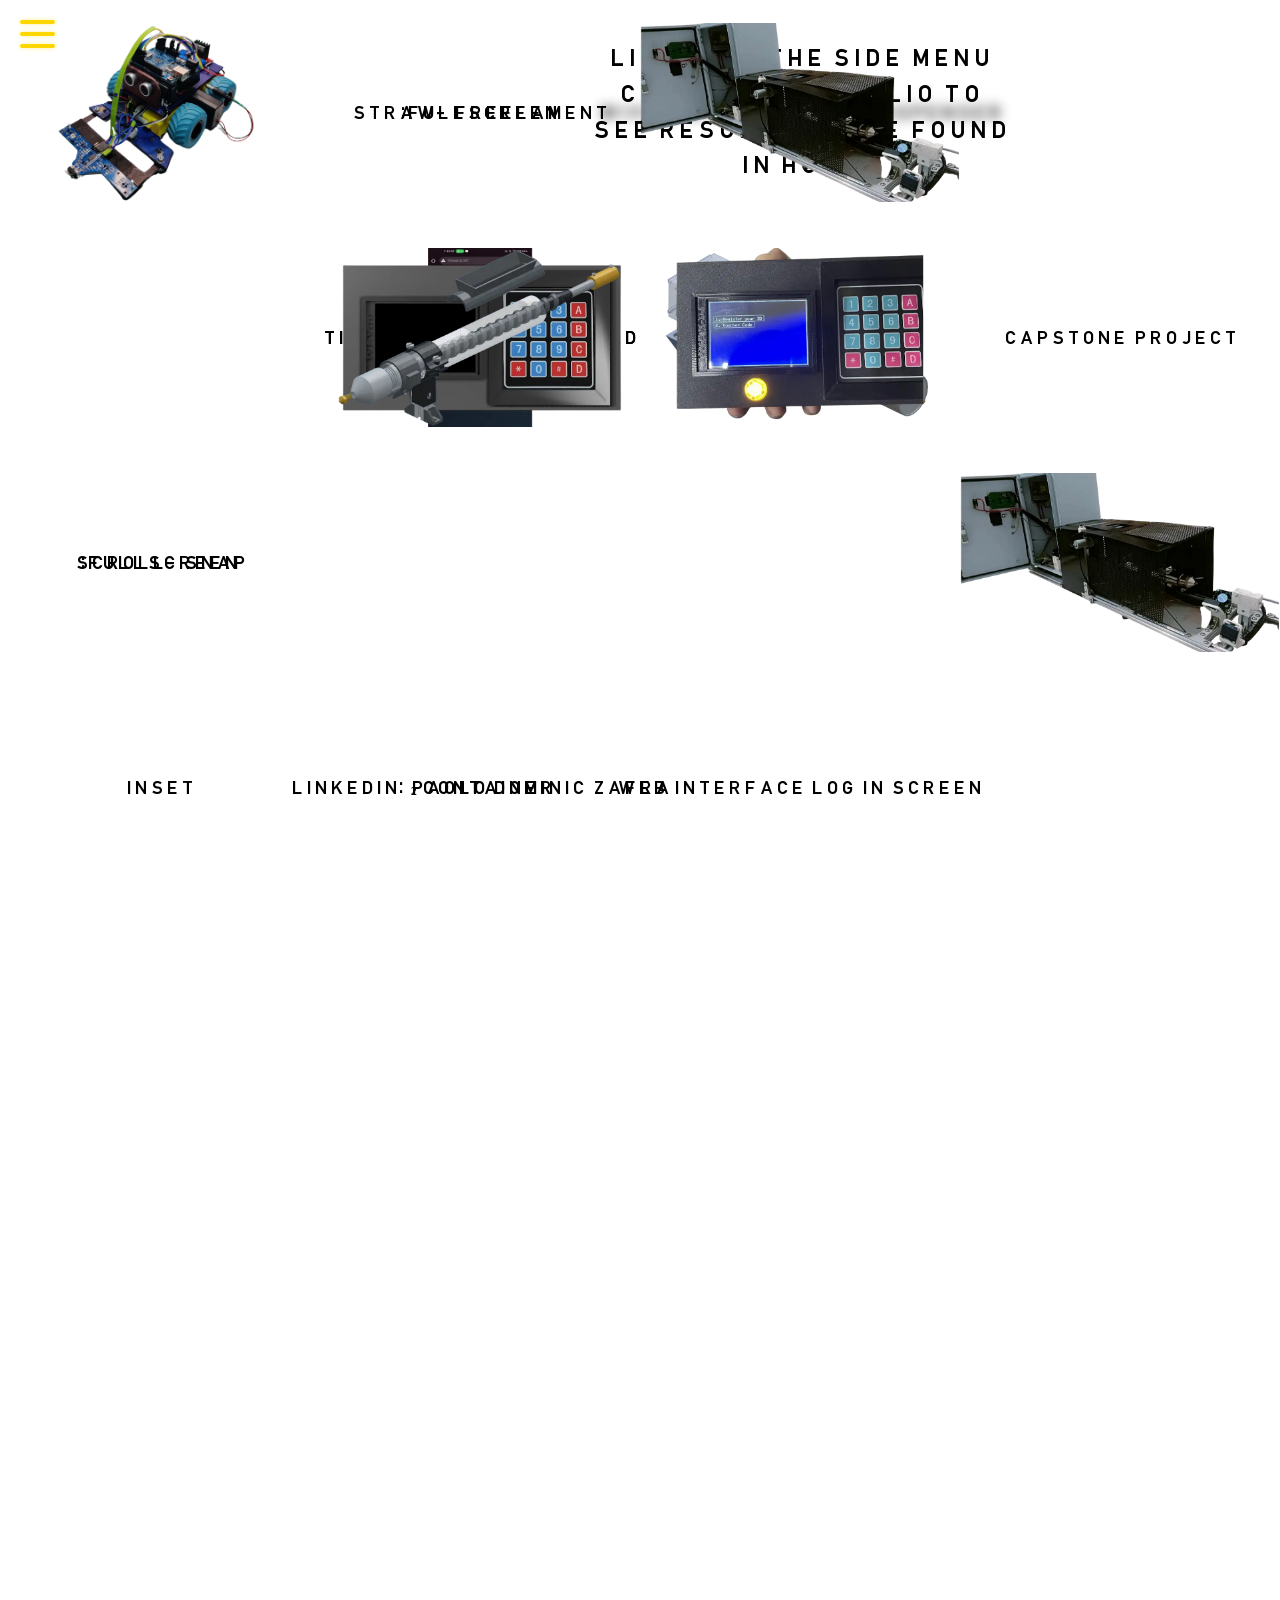
==== frontend/index.html @ df1a5d4d "From PC to Laptop2" ====
<!DOCTYPE html>
<html lang="en">
<head>
  <meta charset="UTF-8" />
  <meta name="viewport" content="width=device-width, initial-scale=1.0" />
  <title>My Portfolio</title>
  <link rel="stylesheet" href="style.css" />
  <link href="https://unpkg.com/aos@2.3.4/dist/aos.css" rel="stylesheet">
  <link href="https://fonts.googleapis.com/css2?family=Orbitron:wght@500&display=swap" rel="stylesheet">
</head>
<body>

  <!-- Side Menu Button -->
  
  <div id="menu-btn">
    <span></span>
    <span></span>
    <span></span>
  </div>

  <!-- Sliding Side Menu -->
  <nav id="side-menu">
    <ul>
      <li><a href="#home">Home</a></li>
      <li><a href="#about">About Me</a></li>
      <li><a href="#projects">Projects</a></li>
      <li><a href="#contact-anchor">Contacts</a></li>
    </ul>

        <hr>
          <ul class="contact-links">
            <li>
              <a href="mailto:zaf.dominic@gmail.com?subject=Job Opportunity&body=Hi Zaf, I saw your portfolio...">
                Email
              </a>
            </li>
            <li><a href="https://www.linkedin.com/in/paolo-dominic-zafra-7156162bb/" target="_blank" rel="noopener noreferrer">LinkedIn</a></li>
            <li><a href="https://github.com/z4aF" target="_blank" rel="noopener noreferrer">GitHub</a></li>
          </ul>

        <hr>

    <p>Visitors: <span id="counter">Loading...</span></p>
    
  </nav>

  <!-- Fixed Home Video Background -->
   
  <div class="video-section home fixed-center">
    <video autoplay muted loop id="home-video">
      <source src="assets/background.mp4" type="video/mp4" />
    </video>

    <div class="snap-container">
      <section id="home" class="section">
        <div class="content center">
          <h1 class="text-scale">
            <span style="--i:1; animation-name: scaleFromRight;">Z</span>
            <a href="admin.html" class="lambda-link" aria-label="Open admin page">
              <span class="lambda" style="--i:8; animation-name: scaleFromCenter;">&lambda;</span>
            </a>
            <span style="--i:5; animation-name: scaleFromLeft;">F</span>
          </h1>
          <p class="computer-engineer">
            <span class="word-wrap">
              <a href="resume.pdf" target="_blank" class="portfolio-link">
                <span class="word computer">My Portfolio</span>
              </a>
            </span>
          </p>
        </div>
      </section>
    </div>
  </div>

  <!-- About Section -->
  <section id="about" class="section white-bg">
    <div class="content">
        <p class="multi-type">
          <span style="--d:0s">About me: Hi, My name is Paolo Dominic</span>
          <span style="--d:3s">Zafra, but I prefer to be called Zaf.</span>
          <span style="--d:6s">I am a computer engineering graduate</span>
          <span style="--d:9s">with a strong focus on the software</span>
          <span style="--d:12s">side of engineering, especially in</span>
          <span style="--d:15s">building and deploying systems in the</span>
          <span style="--d:18s">cloud. </span>
          <span style="--d:20s">I have worked on projects using AWS </span>
          <span style="--d:23s">Terraform, and CD/CD pipelines, inclu-</span>
          <span style="--d:26s">ding a cloud-based portfolio with a</span>
          <span style="--d:29s">serverless backend and a Wi-Fi</span>
          <span style="--d:32s">voucher system that integrates both</span>
          <span style="--d:35s">hardware and software. I enjoy going</span>
          <span style="--d:38s">beyond basic requirements and turning</span>
          <span style="--d:41s">simple ideas into complete, working</span>
          <span style="--d:44s">systems.</span>
          <span style="--d:46s">This approach helps me deepen my under-</span>
          <span style="--d:49s">standing and build solutions that are</span>
          <span style="--d:52s">closer to real-world applications.</span>
          <span style="--d:56s">Currently, I am focused on growing my</span>
          <span style="--d:59s">skills in cloud and backend develo-</span>
          <span style="--d:62s">pment while working toward opportun-</span>
          <span style="--d:65s">ities where I can contribute to scal-</span>
          <span style="--d:68s">able and production-ready systems.</span>
        </p>
    </div>
  </section>

  <!-- Projects & Contact with FIXED video background -->
  <div class="video-section projects">
    <video autoplay muted loop id="projects-video">
      <source src="assets/background.mp4" type="video/mp4" />
    </video>

    <section id="projects" class="scroll-delay"></section>

    <section id="contact-anchor"></section>

    <!-- Contact anchor -->
    <section id="contact"></section>
    
    <section class="scroll-container">
      <div class="stuck-grid">
        <div class="grid-item">Sumo -bot MKII </div> <!-- 1 -->

        <div class="grid-item special"><b>Contacts</b></div> <!-- 11 -->

        <div class="grid-item">WiVou: Wi-Fi Voucher Dispenser</div> <!-- 3 -->

        <div class="grid-item"> <img src="images/12.webp"> </div> <!-- 4 -->

        <div class="grid-item"> <img src="images/16.webp"> </div> <!-- 5 -->

        <div class="grid-item">This</div> <!-- 6 -->

          <div class="grid-item long-text">
            <p>
              Sumo Bot MKI is a fully built autonomous robot designed<br>
              to push opponents out of the ring.<br>
              It achieved 1st Runner-Up, narrowly losing to the champion<br>
              due to a mechanical failure in the rear wheels.<br>
              <br>
              Sumo Bot MKII is a modified<br>
              version redesigned into a<br>
              line-following Sumo bot<br>
              for another project.<br>
              It demonstrates adaptability<br>
              in both hardware reuse<br>
              and system redesign.<br>
            </p>
          </div> <!-- 7 -->

        <div class="grid-item special">
          <div class="grid-item"> <img src="images/11.webp"> </div> <!-- 8 -->
        </div>
        
        <div class="grid-item"> <img src="images/26.webp"> </div> <!-- 9 -->

        <div class="grid-item"> <img src="images/20.webp"> </div> <!-- 10 -->

        <div class="grid-item special"><b>Projects</b></div> <!-- 11 -->

        <div class="grid-item">Straw Shredder</div> <!-- 12 -->

        <div class="grid-item">TicTacToe: Walking Dead</div> <!-- 13 -->

        <div class="grid-item"> <img src="images/1.webp"> </div> <!-- 14 -->

        <div class="grid-item"> <img src="images/25.webp"> </div> <!-- 15 -->

        <div class="grid-item special">
          <div class="grid-item"> <img src="images/24.webp"> </div> <!-- 16 -->
        </div>
        
        <div class="grid-item"> <img src="images/23.webp"> </div> <!-- 17 -->

        <div class="grid-item">TicTacToe: Walking Dead</div> <!-- 18 -->

        <div class="grid-item"> <img src="images/5.webp"> </div> <!-- 19 -->
        
        <div class="grid-item">Gmail: zaf.dominic</div> <!-- 20 -->

        <div class="grid-item">github.com/Z4aF</div> <!-- 21 -->

          <div class="grid-item long-text">
            <p>
              An extruder capable of reaching temperatures up to 400°C,<br>
              designed to convert plastic straws into usable filament<br>
              for 3D printing.<br>
              <br>
              The system includes a shredder for breaking down plastic,<br>
              cooling fans, a diameter sensor, a camera for monitoring,<br>
              and a filament winder.<br>
              <br>
              All components can be controlled through a custom web<br>
              interface accessible via its own IP address, similar<br>
              to a Wi-Fi router.<br>
          </div> <!-- 22 -->

        <div class="grid-item">Is about</div> <!-- 23 -->

          <div class="grid-item long-text">
            <p>
              Link is in the side menu<br>
              Click My Portfolio to<br>
              see Resume, can be found <br>
              in Home <br>
            </p>
          </div> <!-- 24 -->

        <div class="grid-item">linkedin: Paolo Dominic Zafra</div> <!-- 25 -->

        <div class="grid-item">Straw-Freelament</div> <!-- 26 -->

        <div class="grid-item"> <img src="images/21.webp"> </div> <!-- 27 -->

        <div class="grid-item"> <img src="images/14.webp"> </div> <!-- 28 -->

        <div class="grid-item">inset</div> <!-- 29 -->

        <div class="grid-item">@container</div> <!-- 30 -->

        <div class="grid-item"> <img src="images/18.webp"> </div> <!-- 31 -->
        
        <div class="grid-item"> <img src="images/13.webp"> </div> <!-- 32 -->

        <div class="grid-item"> <img src="images/15.webp"> </div> <!-- 33 -->

        <div class="grid-item"> <img src="images/8.webp"> </div> <!-- 34 -->
        
        <div class="grid-item"> <img src="images/17.webp"> </div> <!-- 35 -->

        <div class="grid-item">Capstone Project</div> <!-- 36 -->
        <div class="grid-item">scroll-snap</div> <!-- 37 -->

        <div class="grid-item special">
          <div class="grid-item long-text">
            <p>
              This project is a cloud-hosted portfolio built to showcase<br>
              my work while applying real-world cloud engineering practices.<br>
              <br>
              The frontend is deployed using cloud storage and delivered<br>
              through a CDN, while a serverless backend powers features<br>
              such as a visitor counter using API Gateway, Lambda,<br>
              and DynamoDB.<br>
              <br>
              The infrastructure is managed using Terraform, and deployments<br>
              are automated through CI/CD pipelines.<br>
              <br>
              Instead of creating a simple static portfolio, I designed this<br>
              project as a complete system that reflects how modern<br>
              applications are built, deployed, and maintained in the cloud.<br>
            </p>
          </div> <!-- 38 -->
        </div>

          <div class="grid-item long-text">
            <p>
              A Wi-Fi voucher dispensing system that provides internet<br>
              access codes through a simple tap interface.<br>
              <br>
              It includes a built-in database that stores voucher codes,<br>
              student information such as program and ID, and tracks<br>
              voucher usage per student.<br>
              <br>
              The system integrates both hardware and software, making<br>
              it suitable for controlled network access environments<br>
              like schools.<br>
            </p>
          </div> <!-- 39 -->

        <div class="grid-item"> <img src="images/21.webp"> </div> <!-- 40 -->

        <div class="grid-item"> <img src="images/11.webp"> </div> <!-- 41 -->

        <div class="grid-item">:fullscreen</div> <!-- 42 -->
        
        <div class="grid-item"> <img src="images/13.webp"> </div> <!-- 43 -->

          <div class="grid-item long-text">
            <p>
              Developed using RenPy, a visual novel engine powered<br>
              by Python scripting.<br>
              <br>
              Originally tasked to create a simple multiplayer TicTacToe<br>
              game, I expanded the project to explore how game logic<br>
              integrates with storytelling systems.<br>
              <br>
              As someone interested in RenPy games, building this project<br>
              gave me a deeper understanding of the complexity behind<br>
              visual novel development and why production cycles can<br>
              take months.<br>
              </p>
          </div> 

        <div class="grid-item"> <img src="images/10.webp"> </div> <!-- 45 -->

        <div class="grid-item special">
          <div class="grid-item"> <img src="images/19.webp"> </div> <!-- 46 -->
        </div>

        <div class="grid-item">Web Interface log in screen</div> <!-- 47 -->

        <div class="grid-item"> <img src="images/6.webp"> </div> <!-- 48 -->
        
        <div class="grid-item">:fullscreen</div> <!-- 49 -->

        <div class="grid-item"> <img src="images/22.webp"> </div> <!-- 50 -->

        <div class="grid-item special"><b>Website</b></div> <!-- 51 -->
        
      </div>
    </section>

  </div>
  
  <script src="https://unpkg.com/aos@2.3.4/dist/aos.js"></script>
  <script>
  document.addEventListener("DOMContentLoaded", () => {
    const menuBtn = document.getElementById("menu-btn");
    const sideMenu = document.getElementById("side-menu");

    if (menuBtn && sideMenu) {
      menuBtn.addEventListener("click", () => {
        sideMenu.classList.toggle("show");
      });
    }

    setTimeout(() => {
      const computer = document.querySelector(".computer");
      if (computer) computer.classList.add("animate");
    }, 5000);

    const target = document.querySelector(".multi-type");
    if (target) {
      const observer = new IntersectionObserver((entries) => {
        entries.forEach(entry => {
          if (entry.isIntersecting) target.classList.add("start");
          else target.classList.remove("start");
        });
      }, { threshold: 0.5 });

      observer.observe(target);
    }

    const counter = document.getElementById("counter");
    if (!counter) return;

    function getVisitorId() {
      let visitorId = localStorage.getItem("visitor_id");
      if (!visitorId) {
        visitorId = crypto.randomUUID();
        localStorage.setItem("visitor_id", visitorId);
      }
      return visitorId;
    }

    const visitorId = getVisitorId();

    const animateCounter = (targetValue) => {
      let current = 0;
      const speed = 30;

      const updateCounter = () => {
        if (current < targetValue) {
          current += Math.ceil(targetValue / 100);
          if (current > targetValue) current = targetValue;
          counter.innerText = current;
          setTimeout(updateCounter, speed);
        } else {
          counter.innerText = targetValue;
        }
      };

      updateCounter();
    };

    fetch("https://8mifhw8243.execute-api.ap-southeast-2.amazonaws.com/count?t=" + Date.now(), {
      method: "GET",
      headers: {
        "Content-Type": "application/json",
        "X-Visitor-Id": visitorId
      },
      cache: "no-store"
    })
      .then(res => {
        if (!res.ok) throw new Error("HTTP " + res.status);
        return res.json();
      })
      .then(data => {
        localStorage.setItem("cachedVisitorCount", String(data.count));
        animateCounter(Number(data.count));
      })
      .catch(err => {
        console.error("Counter error:", err);
        const cachedCount = localStorage.getItem("cachedVisitorCount");
        if (cachedCount) {
          animateCounter(Number(cachedCount));
        } else {
          counter.innerText = "N/A";
        }
      });
  });
  </script>
  
</body>

</html>
---- frontend/style.css ----
@font-face {
  font-family: 'K12HL2';
  src: url('fonts/K12HL2.ttf') format('truetype');
  font-weight: normal;
  font-style: normal;
}

/* Works in Chrome, Edge, Safari */
::-webkit-scrollbar { width: 6px; }              /* thin scrollbar */

::-webkit-scrollbar-track {
  background: rgba(255, 255, 255, 0.05); }    /* faint background */

::-webkit-scrollbar-thumb {
  background-color: rgba(255, 255, 255, 0.15); /* subtle visible thumb */
  border-radius: 10px; }

::-webkit-scrollbar-thumb:hover { background-color: rgba(255, 255, 255, 0.25); }

* { scrollbar-width: thin;            /* make scrollbar thin */
  scrollbar-color: rgba(255, 255, 255, 0.027) rgb(0, 0, 0);}

* {
  margin: 0;
  padding: 0;
  box-sizing: border-box;
}

/* Background video */
#bg-video {
  position: fixed;
  top: 50%;
  left: 50%;
  min-width: 100%;
  min-height: 100%;
  width: auto;
  height: auto;
  z-index: -1;
  transform: translate(-50%, -50%);
  object-fit: cover;
  background-size: cover;
}

                                                  /* Menu button */
/* Hamburger menu button (no background box) */
#menu-btn {
  position: fixed;
  top: 20px;
  left: 20px;
  width: 35px;
  height: 28px;
  display: flex;
  flex-direction: column;
  justify-content: space-between;
  cursor: pointer;
  z-index: 9999;
}

/* The 3 lines */
#menu-btn span {
  display: block;
  width: 100%;
  height: 4px;
  background: gold;
  border-radius: 4px;
  transition: 0.3s ease;
  box-shadow: 0 0 5px rgba(255, 215, 0, 0.4);
}

/* Hover glow effect */
#menu-btn:hover span {
  background: rgb(255, 187, 0);
  box-shadow: 
    0 0 10px rgba(255, 187, 0, 0.9),
    0 0 18px rgba(255, 145, 0, 0.8);
  transform: scale(1.08);
}

#side-menu {
  position: fixed;
  top: 0;
  left: -250px;
  width: 250px;
  height: 100%;
  background: rgba(0, 0, 0, 0.85);
  color: gold;
  display: flex;
  flex-direction: column;
  justify-content: center;
  transition: left 0.3s ease;
  z-index: 9998;
  padding-left: 40px;
  font-family: 'K12HL2', sans-serif; 
  letter-spacing: 2px;
}

#side-menu a {
  color: gold;
  text-decoration: none;
  display: block;
  margin: 15px 0;
  font-size: clamp(1rem, 2vw, 1.5rem);
  transition: color 0.2s;
  text-transform: uppercase
}

#side-menu a:hover {
  color: rgb(255, 145, 0);
  text-shadow: 0 0 8px rgba(255, 145, 0, 0.6);
}

#side-menu ul {
  list-style: none;  /* Removes the dots */
  padding: 0;        /* Removes default padding */
  margin: 0;         /* Removes default margin */
}

#side-menu li {
  margin: 40px 0; /* increase vertical space between links */
}

#side-menu.show {
  left: 0; /* slide in */
}

#menu p {
  font-size: 50rem;
  margin-top: 15px;
  opacity: 0.8;
}


                                                  /* Menu button */

/* Sections */
.section {
  min-height: 100vh;
  display: flex;
  justify-content: center;
  align-items: center;
  text-align: center;
  padding: 100px 20px;
  position: relative;
  z-index: 1;

  scroll-snap-align: start;
}

.content {
  max-width: 800px;
}

.center {
  display: flex;
  flex-direction: column;
  justify-content: center;
}

h1 {
  font-size: 8rem;
  margin-bottom: 1rem;
}

h2 {
  font-size: 2.5rem;
  margin-bottom: 1rem;
  color: gold;
}

h3.subheading {
  margin-top: 60px;
  color: gold;
  font-size: 2rem;
}

p {
  overflow-wrap: break-word;
  word-break: break-word;
  font-size: clamp(1rem, 2vw, 2rem);
  margin-top: 1rem;
}

.box {
  border: 2px solid gold;
  border-radius: 12px;
  padding: 50px;          /* increased from 30px */
  margin-top: 40px;
  background: rgba(0, 0, 0, 0.5);
  font-size: 1.3rem;      /* slightly larger text */
  line-height: 1.8;
  max-width: 900px;       /* optional: wider box */
  margin-left: auto;
  margin-right: auto;     /* centers the box */
  box-shadow: 0 0 30px rgba(255, 215, 0, 0.1); /* subtle gold glow */
  transition: transform 0.3s ease;
}

.box:hover {
  box-shadow: 0 0 50px rgba(255, 215, 0, 0.3);
  transform: scale(1.02);
}

/* Responsive adjustments */
@media (max-width: 768px) {
  h1 { font-size: 2.5rem; }
  h2 { font-size: 1.8rem; }
#menu-btn { font-size: 1.8rem; }
#side-menu a { font-size: 1.2rem; }
}
                                                            /* Animation */
/* Individual letter animations */
@keyframes scaleFromCenter {
  0% { transform: scale(0.01); opacity: 0; }
  10% { transform: scale(1); opacity: 1; }
  50% { transform: scale(1); opacity: 1; }
  60%, 100% { transform: scale(60); opacity: 0; visibility: hidden; }
}

@keyframes scaleFromLeft {
  0% { transform: translateX(-130px) scale(0.01); opacity: 0; }
  10% { transform: translateX(0) scale(1); opacity: 1; }
  50% { transform: translateX(0) scale(1); opacity: 1; }
  60%, 100% { transform: translateX(100vw) scale(60); opacity: 0; visibility: hidden; }
}

@keyframes scaleFromRight {
  0% { transform: translateX(130px) scale(0.01); opacity: 0; }
  10% { transform: translateX(0) scale(1); opacity: 1; }
  50% { transform: translateX(0) scale(1); opacity: 1; }
  60%, 100% { transform: translateX(-100vw) scale(60); opacity: 0; visibility: hidden; }
}

@keyframes fromCenterToBottom {
  0%   { transform: translate(-50%, -500%) scale(0.01); opacity: 0; }
  10%  { transform: translate(-50%, 70%) scale(1); opacity: 1; }
  50%  { transform: translate(-50%, 70%) scale(1); opacity: 1; }
  60%, 100% { transform: translate(0%, 350%) scale(60); opacity: 0; visibility: hidden; }
}

/* Apply animations to Z, λ, and F */
.text-scale {
  font-family: 'K12HL2', sans-serif;
  font-weight: 400;
  letter-spacing: 10px;
  color: rgb(255, 255, 255);
  text-transform: lowercase;
  font-size: clamp(3rem, 14vw, 11rem);
  transform-origin: center;
  position: relative;
}

.text-scale span {
  display: inline-block;
  opacity: 0;
  transform-origin: center;
  animation-duration: 20s;
  animation-timing-function: ease-in-out;
  animation-iteration-count: infinite;
  animation-delay: calc(var(--i) * 0.3s); /* letter stagger */

  transition: transform 0.25s ease, color 0.25s ease, text-shadow 0.25s ease;
  will-change: transform;
  transform: translateZ(0);
  backface-visibility: hidden;
}

                                                            /* Hover effect for ZAF letters */
.text-scale span:hover {
  color: gold;
  text-shadow: 0 0 6px rgba(255, 215, 0, 0.7),
               0 0 10px rgba(255, 145, 0, 0.45);
  cursor: pointer;
  transform: scale(1.08);
}


/* Match each span to its keyframe animation */
.text-scale span[style*="scaleFromRight"] { animation-name: scaleFromRight; }
.text-scale span[style*="scaleFromLeft"]  { animation-name: scaleFromLeft; }
.text-scale span[style*="scaleFromCenter"]{ animation-name: scaleFromCenter; }

/* Main cycle for “Portfolio” word */
.word-wrap {
  animation: appearScaleDisappear 20s ease-in-out infinite;
  display: inline-block;
}

/* Word style */
.word {
  white-space: nowrap;
  word-break: normal;
  overflow-wrap: normal;
  transform: translateX(-50%);
  position: absolute;
  left: 50%;
  top: 65%;
  transform-origin: center;
  opacity: 0;
  font-family: 'K12HL2', 'Orbitron', sans-serif;
  letter-spacing: 12px;
  color: rgb(255, 255, 255);
  text-transform: uppercase;

  display: inline-block;
  transition: transform 0.25s ease, color 0.25s ease, text-shadow 0.25s ease;
  will-change: transform;
  backface-visibility: hidden;
}

.computer {
  --offset: 170px;
  animation: fromCenterToBottom 20s ease-in-out infinite both;
  animation-delay: 4s;
}

/* Hover effect for Playground */
.word:hover {
  color: gold;
  transform: scale(1.06);
  cursor: pointer;
}

/* Global synchronized appear/disappear */
@keyframes appearScaleDisappear {
  0%   { transform: scale(0.01); opacity: 0; }
  25%  { transform: scale(1); opacity: 1; }
  69%  { transform: scale(1); opacity: 1; }  /* stays for ~10s */
  70%,100% { transform: scale(60); opacity: 0; }
}

/* PROJECTS + CONTACT fixed background */
.video-section.projects {
  position: relative;
  width: 100%;
  overflow: hidden;
  z-index: -2;
}

/* Make the video fixed to viewport center */
.video-section.projects video {
  position: fixed;
  top: 50%;
  left: 50%;
  transform: translate(-50%, -50%);
  min-width: 100vw;
  min-height: 100vh;
  width: auto;
  height: auto;
  object-fit: cover;
  z-index: -2;
  pointer-events: none;
}

/* About Section - White Background */
.white-bg {
  background: rgb(255, 255, 255);
  color: black;
  z-index: 2;
  position: relative;
}

.white-bg .box {
  background: rgba(255, 255, 255, 0.85);
  border-color: gold;
  color: black;
  box-shadow: 0 0 15px rgba(255, 215, 0, 0.2);
}

/* HOME SECTION FIX */
.video-section.home.fixed-center {
  position: relative;        /* Keeps home video within document flow */
  width: 100%;
  height: 100vh;             /* Full screen height */
  overflow: hidden;
}

/* Responsive video — auto adjusts to screen size */
.video-section.home.fixed-center video {
  position: absolute;
  top: 50%;
  left: 50%;
  transform: translate(-50%, -50%);
  width: 100vw;
  height: 100vh;
  object-fit: cover;         /* fills screen without distortion */
  z-index: -1;
}

/* Home text content always on top of video */
#home {
  position: relative;
  height: 100vh;             /* ensure no extra white space */
  z-index: 1;
  display: flex;
  justify-content: center;
  align-items: center;
}

/* Responsive Home Text Layout */
#home .content.center {
  position: absolute;
  top: 40vh;                 /* roughly top third of screen */
  left: 50%;
  transform: translateX(-50%);
  text-align: center;
  width: 90%;                /* prevents overflow on small screens */
  max-width: 900px;
}

/* Adjust h1 (ZAF) text size responsively */
#home h1 {
  font-size: clamp(3rem, 8vw, 7rem);
  line-height: 1;
  margin-bottom: 1rem;
}

/* Adjust "Playground" text below */
#home .computer-engineer {
  font-size: clamp(0.8rem, 3vw, 1.25rem);
  letter-spacing: 0.2em;
  margin-top: 0.5rem;
}

/* Slight animation scale fix for small screens */
@media (max-width: 768px) {
  #home .content.center {
    top: 30vh; /* slightly lower for smaller screens */
  }
}

/* For very small phones */
@media (max-width: 480px) {
  #home .content.center {
    top: 35vh; /* push down a bit to stay visible */
  }
  #home h1 {
    font-size: clamp(2.5rem, 12vw, 6rem);
  }
}

@keyframes zafGrow {
  0%   { transform: scale(1) translateY(-30%); }
  100% { transform: scale(1.2) translateY(-30%); }
}

#about {
  position: relative;
  z-index: 10;
  background: rgb(255, 255, 255);
}

                                                            /* CSS Scroll ANIMATION */

@keyframes zoom-in {
  0% {
    transform: translateZ(-1000px);
    opacity: 0;
  }
  50% {
    transform: translateZ(0px);
    opacity: 1;
  }
  100% {
    transform: translateZ(1000px);
    opacity: 1;
  }
}

.stuck-grid {
  block-size: 100svh;
  perspective: 1000px;
  transform-style: preserve-3d;

  display: grid;
  grid: repeat(4, 25dvh) / repeat(4, 25dvw);;
  place-items: center;

  position: fixed;
  top: 0;

  overflow: clip;

  > .grid-item {
    overflow-wrap: break-word;
    word-break: break-word;

    transform-style: preserve-3d;

    font-size: clamp(0.8rem, 2.2vw, 1.25rem);
    font-weight: lighter;

    text-wrap: nowrap;

    @supports (animation-timeline: scroll()) {
      @media (prefers-reduced-motion: no-preference) {
        animation: zoom-in linear both;
        animation-timeline: scroll(root block);
        will-change: transform, opacity, filter;
      }
    }

    &.special.special {
      grid-row: 2 / span 2;
      grid-column: 2 / span 2;
    }

    > b {
      font-size: clamp(2rem, 7vw, 9rem);
    }

&:nth-of-type(1)  { animation-range: 77% 84.5% }  /* 1 — Sumobot name */
&:nth-of-type(2)  { animation-range: 91% 96% }  /* 2 — Contacts */
&:nth-of-type(3)  { animation-range: 46% 56% }  /* 3 — WIVOU */
&:nth-of-type(4)  { animation-range: 53% 59% }  /* 4 — wi vou img 12 */
&:nth-of-type(5)  { animation-range: 38% 42% }  /* 5 — dashboard camera view phone */
&:nth-of-type(6)  { animation-range: 13.5% 17.5% }  /* 6 — This */
&:nth-of-type(7)  { animation-range: 79.5% 85% }  /* 7 — Long Text SUMO BOT  */
&:nth-of-type(8)  { animation-range: 85% 90% }  /* 8 — SUMOBOT pic 11 */
&:nth-of-type(9)  { animation-range: 78% 83% }  /* 9 — SUMOBOT img 26  */
&:nth-of-type(10) { animation-range: 41% 45% }  /* 10 — Motherboard */
&:nth-of-type(11) { animation-range: 10% 14% }  /* 11 — Projects */
&:nth-of-type(12) { animation-range: 26% 31% }  /* 12 — shredder name */
&:nth-of-type(13) { animation-range: 72% 76% }  /* 13 — TWD name */
&:nth-of-type(14) { animation-range: 14% 20% }  /* 14 — img 1 */
&:nth-of-type(15) { animation-range: 60.5% 63.5% }  /* 15 — img 23 */
&:nth-of-type(16) { animation-range: 67% 72% }  /* 16 — img 24 */
&:nth-of-type(17) { animation-range: 65% 68% }  /* 17 — img 25 */
&:nth-of-type(18) { animation-range: 60.5% 72% }  /* 18 — TicTacToe: Walking Dead */
&:nth-of-type(19) { animation-range: 36% 40% }  /* 19 — straw shredder skeleton img 5 */
&:nth-of-type(20) { animation-range: 90% 100% }  /* 20 — zaf.dominic@gmail.com */
&:nth-of-type(21) { animation-range: 92% 100% }  /* 21 — GitHub */
&:nth-of-type(22) { animation-range: 24% 33% }  /* 22 — Long text straw freelament */
&:nth-of-type(23) { animation-range: 14% 18% }  /* 23 — is about */
&:nth-of-type(24) { animation-range: 96% 100% }  /* 24 — IG */
&:nth-of-type(25) { animation-range: 94% 100% }  /* 25 — STEAM */
&:nth-of-type(26) { animation-range: 22% 33% }  /* 26 — straw-freelament */
&:nth-of-type(27) { animation-range: 14% 20% }  /* 27 — ascent-override */
&:nth-of-type(28) { animation-range: 57% 61% }  /* 28 — wivou img 14 */
&:nth-of-type(29) { animation-range: 96% 96% }  /* 29 — inset */
&:nth-of-type(30) { animation-range: 96% 96% }  /* 30 — @container */
&:nth-of-type(31) { animation-range: 32% 36% }  /* 31 — Dashboard web interface img 10 */
&:nth-of-type(32) { animation-range: 12% 16% }  /* 32 — wivou img 13 */
&:nth-of-type(33) { animation-range: 48% 52% }  /* 33 — @scope */
&:nth-of-type(34) { animation-range: 34% 38% }  /* 34 — Extruder heat chamber */
&:nth-of-type(35) { animation-range: 39% 42% }  /* 35 — Dashboard camera view pc */
&:nth-of-type(36) { animation-range: 24% 34% }  /* 36 — Capstone Project */
&:nth-of-type(37) { animation-range: 98% 98% }  /* 37 — scroll-snap */
&:nth-of-type(38) { animation-range: 18% 23% }  /* 38 — Long text paragraph */
&:nth-of-type(39) { animation-range: 48% 54% }  /* 39 — Long text WIVOU */
&:nth-of-type(40) { animation-range: 95% 95% }  /* 40 —  */
&:nth-of-type(41) { animation-range: 11% 16% }  /* 41 — <img src="images/11.png"> */
&:nth-of-type(42) { animation-range: 96% 96% }  /* 42 — :fullscreen */
&:nth-of-type(43) { animation-range: 56% 60% }  /* 43 — wi vou img 13 */
&:nth-of-type(44) { animation-range: 73% 78% }  /* 44 — Long text TWD */
&:nth-of-type(45) { animation-range: 34% 37% }  /* 45 — Extruder end cap */
&:nth-of-type(46) { animation-range: 29% 31% }  /* 46 — straw-freelament picture */
&:nth-of-type(47) { animation-range: 98% 98% }  /* 47 — Is about fail*/
&:nth-of-type(48) { animation-range: 25% 31% }  /* 48 — shredder picture */
&:nth-of-type(49) { animation-range: 94% 94% }  /* 49 — emtpy = pag same percentage */
&:nth-of-type(50) { animation-range: 43% 47% }  /* 50 — Extruder case */
&:nth-of-type(51) { animation-range: 14% 19% }  /* 51 — Website */


    @supports (animation-timeline: scroll()) {

      &:nth-of-type(1) { grid-area: 2/3 }
      &:nth-of-type(2) { grid-area: 1/2 }
      &:nth-of-type(3) { grid-area: 1/3 }
      &:nth-of-type(4) { grid-area: 3/3 }
      &:nth-of-type(5) { grid-area: 2/2 }
      &:nth-of-type(6) { grid-area: 2/2 }
      &:nth-of-type(7) { grid-area: 3/3 }
      &:nth-of-type(8) { grid-area: 2/2 }
      &:nth-of-type(9) { grid-area: 3/2 }
      &:nth-of-type(10) { grid-area: 3/2 }
      &:nth-of-type(11) { grid-area: 3/3 }
      &:nth-of-type(12) { grid-area: 3/4 }
      &:nth-of-type(13) { grid-area: 2/2 }
      &:nth-of-type(14) { grid-area: 4/2 }
      &:nth-of-type(15) { grid-area: 3/3 }
      &:nth-of-type(16) { grid-area: 4/4 }
      &:nth-of-type(17) { grid-area: 3/2 }
      &:nth-of-type(18) { grid-area: 2/2 }
      &:nth-of-type(19) { grid-area: 2/3 }
      &:nth-of-type(20) { grid-area: 3/3 }
      &:nth-of-type(21) { grid-area: 2/2 }
      &:nth-of-type(22) { grid-area: 3/2 }
      &:nth-of-type(23) { grid-area: 3/3 }
      &:nth-of-type(24) { grid-area: 1/3 }
      &:nth-of-type(25) { grid-area: 4/2 }
      &:nth-of-type(26) { grid-area: 1/2 }
      &:nth-of-type(27) { grid-area: 1/3 }
      &:nth-of-type(28) { grid-area: 2/3 }
      &:nth-of-type(29) { grid-area: 4/1 }
      &:nth-of-type(30) { grid-area: 4/2 }
      &:nth-of-type(31) { grid-area: 4/3 }
      &:nth-of-type(32) { grid-area: 4/4 }
      &:nth-of-type(33) { grid-area: 2/2 }
      &:nth-of-type(34) { grid-area: 2/2 }
      &:nth-of-type(35) { grid-area: 3/3 }
      &:nth-of-type(36) { grid-area: 2/4 }
      &:nth-of-type(37) { grid-area: 3/1 }
      &:nth-of-type(38) { grid-area: 3/2 }
      &:nth-of-type(39) { grid-area: 3/3 }
      &:nth-of-type(40) { grid-area: 3/4 }
      &:nth-of-type(41) { grid-area: 1/1 }
      &:nth-of-type(42) { grid-area: 1/2 }
      &:nth-of-type(43) { grid-area: 3/2 }
      &:nth-of-type(44) { grid-area: 3/2 }
      &:nth-of-type(45) { grid-area: 4/1 }
      &:nth-of-type(46) { grid-area: 4/2 }
      &:nth-of-type(47) { grid-area: 4/3 }
      &:nth-of-type(48) { grid-area: 4/4 }
      &:nth-of-type(49) { grid-area: 3/1 }
      &:nth-of-type(50) { grid-area: 3/3 }
      &:nth-of-type(51) { grid-area: 3/3 }
      &:nth-of-type(52) { grid-area: 3/4 }
    }
  }
}

@layer support {
  * {
    box-sizing: border-box;
    margin: 0;
  }

  html {
    block-size: 100%;
    color-scheme: dark light;

    scroll-snap-type: y proximity;
    scroll-behavior: smooth;
  }

  body {
    overflow-x: hidden;
    min-block-size: 400vh;
    font-family: 'K12HL2', sans-serif;
    font-weight: 100;
    text-transform: uppercase;
  }
}

.scroll-container {
  position: relative;
  height: 400vh;   /* controls scroll distance for animation */
}

.scroll-delay {
  height: 1500vh;  /* SCROLL DELAY HERE — change this */
}

                                                            /* CSS animation */

                                                            /* Typewriter effect ABOUT */

/* Cursor */
.multi-type {
    text-align: left;
}

/* base: hidden + no animation at all */
.multi-type span {
    display: block;
    overflow: hidden;
    border-right: 2px solid rgba(255,255,255,.75);
    white-space: nowrap;
    font-size: clamp(1rem, 2.2vw, 1.25rem);

    opacity: 0;
    width: 0;
    animation: none;
}

/* visible and animated when in viewport */
.multi-type.start span {
    animation: type 3s steps(60) forwards,
               blink .7s step-end infinite;
    animation-delay: var(--d);
    opacity: 1;        /* becomes visible during animation */
}

/* Typewriter keyframes */
@keyframes type {
    from { width: 0; opacity: 1; }
    to { width: 100%; opacity: 1; }
}

/* Blinking cursor */
@keyframes blink {
    from { border-right-color: rgba(255,255,255,.75); }
    to { border-right-color: transparent; }
}

                                                            /* Typewriter effect */

/* Make every grid item a "textbox" */
.grid-item .textbox {
  border: 2px solid #fff;      /* white border */
  background-color: rgba(0,0,0,0.5); /* semi-transparent background */
  padding: 15px 20px;
  border-radius: 12px;
  text-align: center;
  max-width: 250px;
  margin: auto;
  font-family: sans-serif;
  color: #fff;
  box-shadow: 0 4px 15px rgba(0,0,0,0.4);
}

.grid-item img {
  width: 100%;
  height: 100%;
  object-fit: contain;
  display: block;
}

.long-text {
  padding: 1rem;
  border-radius: 12px;
  background: rgba(255,255,255,0.07);
  backdrop-filter: blur(6px);
  line-height: 1.4;
  font-size: 1rem;
  text-align: center;
}
.long-text p {
  margin: 0;
}

#contact {
  height: 1px;
  margin-top: -135vh;
  scroll-margin-top: 100px;
}

#side-menu p {
  font-family: 'Orbitron', sans-serif;
  font-size: clamp(1rem, 2.2vw, 1.25rem);
}

#counter {
  font-family: 'Courier New', monospace;
  font-weight: bold;
  font-size: 20px;
  color: #00ffcc;
  letter-spacing: 2px;
}

.lambda-link {
  text-decoration: none;
  color: inherit;
  display: inline-block;
  cursor: pointer;
  transition: color 0.25s ease, text-shadow 0.25s ease, transform 0.25s ease;
}
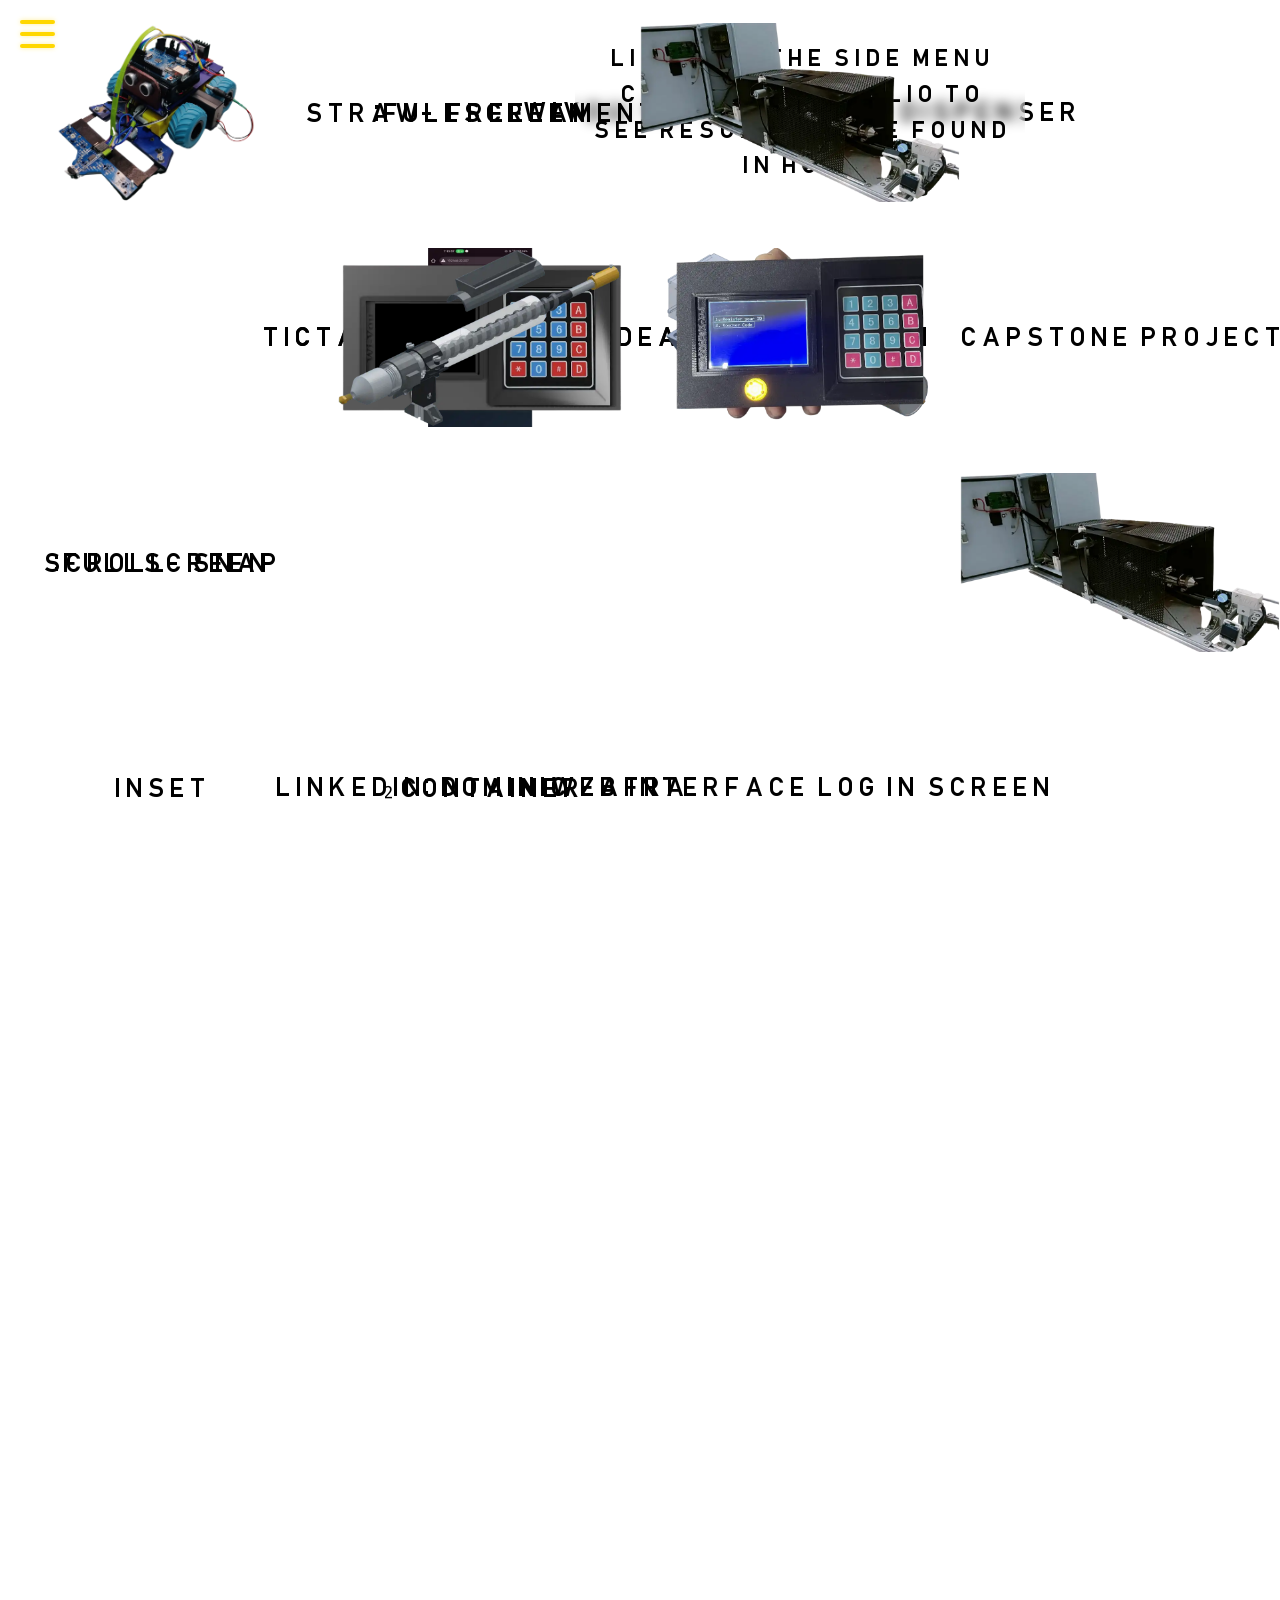
==== commit 9f7e5e7b: "From PC to Laptop3" ====
--- a/frontend/index.html
+++ b/frontend/index.html
@@ -34,7 +34,7 @@
                 Email
               </a>
             </li>
-            <li><a href="https://www.linkedin.com/in/paolo-dominic-zafra-7156162bb/" target="_blank" rel="noopener noreferrer">LinkedIn</a></li>
+            <li><a href="https://www.linkedin.com/in/dominic-z-218351407/" target="_blank" rel="noopener noreferrer">LinkedIn</a></li>
             <li><a href="https://github.com/z4aF" target="_blank" rel="noopener noreferrer">GitHub</a></li>
           </ul>
 
@@ -207,7 +207,7 @@
             </p>
           </div> <!-- 24 -->
 
-        <div class="grid-item">linkedin: Paolo Dominic Zafra</div> <!-- 25 -->
+        <div class="grid-item">linkedin: Dominic Zafra</div> <!-- 25 -->
 
         <div class="grid-item">Straw-Freelament</div> <!-- 26 -->
 
--- a/frontend/style.css
+++ b/frontend/style.css
@@ -90,6 +90,7 @@
   transition: left 0.3s ease;
   z-index: 9998;
   padding-left: 40px;
+  font-size: clamp(1rem, 2.2vw, 1.25rem);
   font-family: 'K12HL2', sans-serif; 
   letter-spacing: 2px;
 }
@@ -99,7 +100,7 @@
   text-decoration: none;
   display: block;
   margin: 15px 0;
-  font-size: clamp(1rem, 2vw, 1.5rem);
+  font-size: clamp(0.2rem, 2.8vw, 1rem);
   transition: color 0.2s;
   text-transform: uppercase
 }
@@ -116,7 +117,7 @@
 }
 
 #side-menu li {
-  margin: 40px 0; /* increase vertical space between links */
+  margin: 25px 0; /* increase vertical space between links */
 }
 
 #side-menu.show {
@@ -204,8 +205,8 @@
 @media (max-width: 768px) {
   h1 { font-size: 2.5rem; }
   h2 { font-size: 1.8rem; }
-#menu-btn { font-size: 1.8rem; }
-#side-menu a { font-size: 1.2rem; }
+#menu-btn { font-size: clamp(1rem, 2.2vw, 1.25rem); }
+#side-menu a { font-size: clamp(1rem, 2.2vw, 1.25rem); }
 }
                                                             /* Animation */
 /* Individual letter animations */
@@ -486,7 +487,7 @@
 
     transform-style: preserve-3d;
 
-    font-size: clamp(0.8rem, 2.2vw, 1.25rem);
+    font-size: clamp(0.8rem, 2.2vw, 1.8rem);
     font-weight: lighter;
 
     text-wrap: nowrap;
@@ -722,7 +723,7 @@
   background: rgba(255,255,255,0.07);
   backdrop-filter: blur(6px);
   line-height: 1.4;
-  font-size: 1rem;
+  font-size: clamp(1rem, 2.2vw, 1.25rem);
   text-align: center;
 }
 .long-text p {
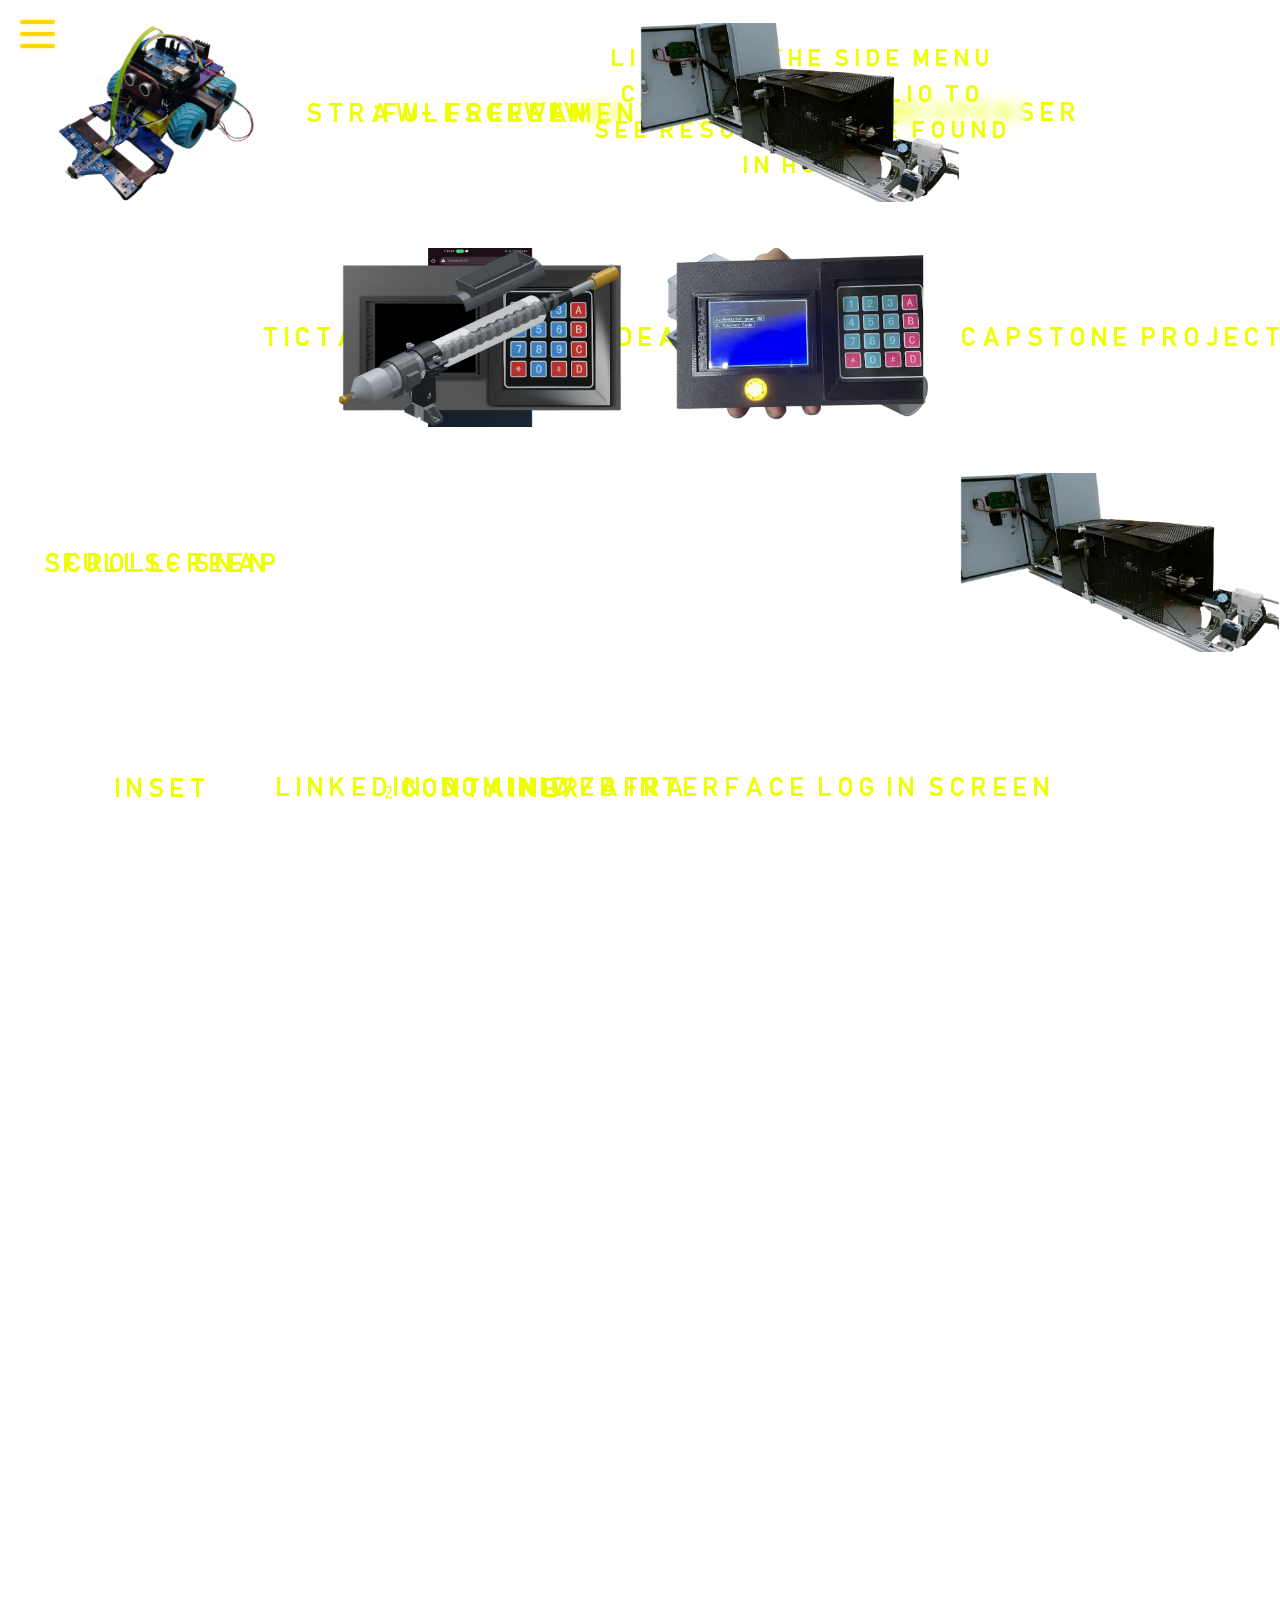
==== commit e5ad4995: "Query-string cache busting" ====
--- a/frontend/index.html
+++ b/frontend/index.html
@@ -4,7 +4,7 @@
   <meta charset="UTF-8" />
   <meta name="viewport" content="width=device-width, initial-scale=1.0" />
   <title>My Portfolio</title>
-  <link rel="stylesheet" href="style.css" />
+  <link rel="stylesheet" href="style.css?v=1"/>
   <link href="https://unpkg.com/aos@2.3.4/dist/aos.css" rel="stylesheet">
   <link href="https://fonts.googleapis.com/css2?family=Orbitron:wght@500&display=swap" rel="stylesheet">
 </head>
--- a/frontend/style.css
+++ b/frontend/style.css
@@ -482,6 +482,8 @@
   overflow: clip;
 
   > .grid-item {
+    color:#eeff00;
+
     overflow-wrap: break-word;
     word-break: break-word;
 
@@ -564,7 +566,7 @@
 
     @supports (animation-timeline: scroll()) {
 
-      &:nth-of-type(1) { grid-area: 2/3 }
+      &:nth-of-type(1) { grid-area: 1/3 }
       &:nth-of-type(2) { grid-area: 1/2 }
       &:nth-of-type(3) { grid-area: 1/3 }
       &:nth-of-type(4) { grid-area: 3/3 }
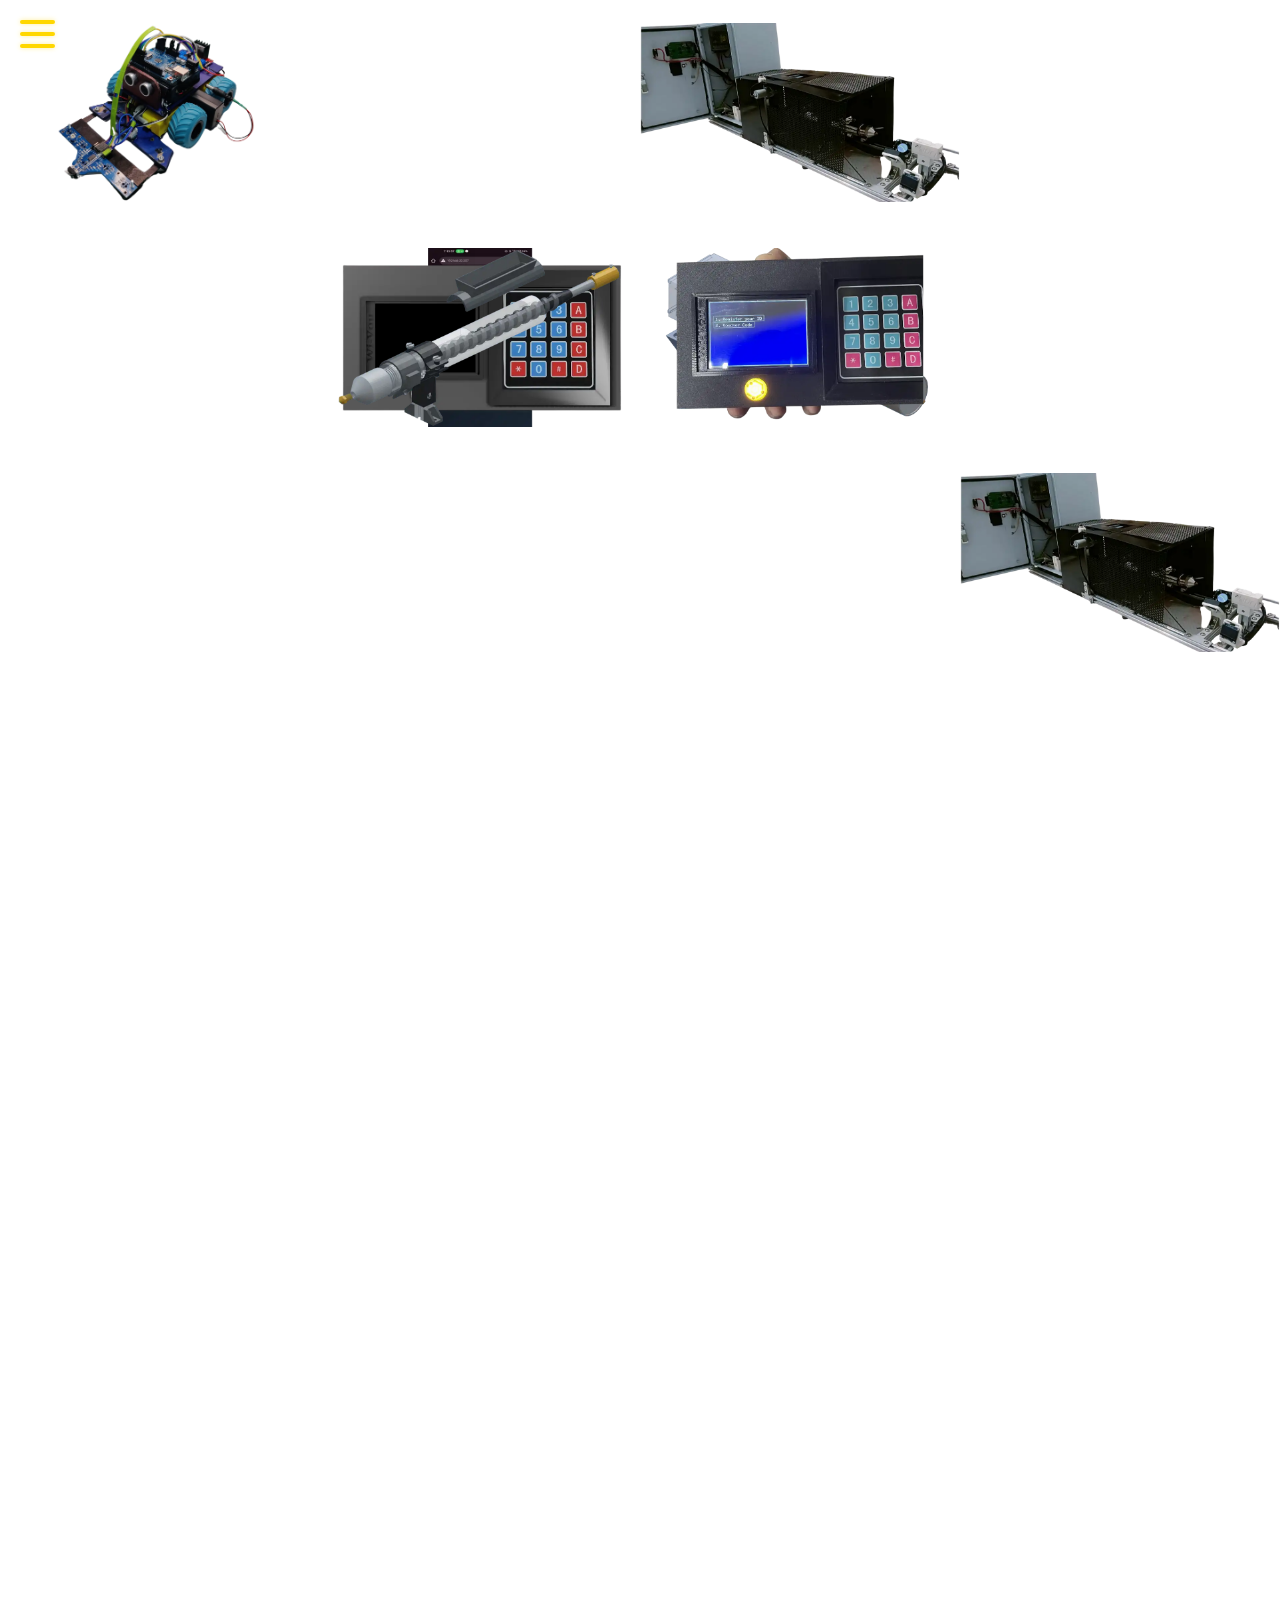
==== commit 969b3715: "Contact Me Side menu" ====
--- a/frontend/index.html
+++ b/frontend/index.html
@@ -29,11 +29,7 @@
 
         <hr>
           <ul class="contact-links">
-            <li>
-              <a href="mailto:zaf.dominic@gmail.com?subject=Job Opportunity&body=Hi Zaf, I saw your portfolio...">
-                Email
-              </a>
-            </li>
+            <li><a href="#" id="contactBtn">Contact Me</a></li>
             <li><a href="https://www.linkedin.com/in/dominic-z-218351407/" target="_blank" rel="noopener noreferrer">LinkedIn</a></li>
             <li><a href="https://github.com/z4aF" target="_blank" rel="noopener noreferrer">GitHub</a></li>
           </ul>
@@ -43,6 +39,39 @@
     <p>Visitors: <span id="counter">Loading...</span></p>
     
   </nav>
+
+      <div id="contactDrawer" class="right-drawer">
+
+          <div class="drawer-top">
+            <span id="closeDrawer" class="close-btn">&times;</span>
+          </div>
+
+          <div class="drawer-body">
+
+            <div class="drawer-center">
+
+              <h2>Contact Me</h2>
+
+              <form action="https://formsubmit.co/zaf.dominic@gmail.com" method="POST">
+                <input type="text" name="name" placeholder="Name" required>
+                <input type="email" name="email" placeholder="Email" required>
+                <input type="tel" name="phone" placeholder="Phone :optional:">
+
+                <select name="type" required>
+                  <option value="">Reason for Contact</option>
+                  <option value="Job Opportunity">Job Opportunity</option>
+                  <option value="Project Inquiry">Project Inquiry</option>
+                  <option value="Admin Access">Admin Dashboard Access</option>
+                  <option value="General">General Message</option>
+                </select>
+
+                <textarea name="message" placeholder="Message" required></textarea>
+
+                <button type="submit">Send</button>
+              </form>
+            </div>
+          </div>   
+      </div>
 
   <!-- Fixed Home Video Background -->
    
@@ -56,7 +85,7 @@
         <div class="content center">
           <h1 class="text-scale">
             <span style="--i:1; animation-name: scaleFromRight;">Z</span>
-            <a href="admin.html" class="lambda-link" aria-label="Open admin page">
+            <a href="#contact-anchor" class="lambda-link" aria-label="Open admin page">
               <span class="lambda" style="--i:8; animation-name: scaleFromCenter;">&lambda;</span>
             </a>
             <span style="--i:5; animation-name: scaleFromLeft;">F</span>
@@ -229,7 +258,7 @@
         
         <div class="grid-item"> <img src="images/17.webp"> </div> <!-- 35 -->
 
-        <div class="grid-item">Capstone Project</div> <!-- 36 -->
+        <div class="grid-item"></div> <!-- 36 -->
         <div class="grid-item">scroll-snap</div> <!-- 37 -->
 
         <div class="grid-item special">
@@ -309,6 +338,7 @@
         <div class="grid-item special"><b>Website</b></div> <!-- 51 -->
         
       </div>
+
     </section>
 
   </div>
@@ -399,6 +429,26 @@
           counter.innerText = "N/A";
         }
       });
+
+      const drawer = document.getElementById("contactDrawer");
+      const openBtn = document.getElementById("contactBtn"); // side menu link
+      const closeBtn = document.getElementById("closeDrawer");
+
+      openBtn.addEventListener("click", (e) => {
+        e.preventDefault();
+        drawer.classList.add("open");
+      });
+
+      closeBtn.addEventListener("click", () => {
+        drawer.classList.remove("open");
+      });
+
+      window.addEventListener("click", (e) => {
+        if (e.target === drawer) {
+          drawer.classList.remove("open");
+        }
+      });
+
   });
   </script>
   
--- a/frontend/style.css
+++ b/frontend/style.css
@@ -482,7 +482,7 @@
   overflow: clip;
 
   > .grid-item {
-    color:#eeff00;
+    color:#ffffff;
 
     overflow-wrap: break-word;
     word-break: break-word;
@@ -522,7 +522,7 @@
 &:nth-of-type(9)  { animation-range: 78% 83% }  /* 9 — SUMOBOT img 26  */
 &:nth-of-type(10) { animation-range: 41% 45% }  /* 10 — Motherboard */
 &:nth-of-type(11) { animation-range: 10% 14% }  /* 11 — Projects */
-&:nth-of-type(12) { animation-range: 26% 31% }  /* 12 — shredder name */
+&:nth-of-type(12) { animation-range: 35% 40% }  /* 12 — shredder name */
 &:nth-of-type(13) { animation-range: 72% 76% }  /* 13 — TWD name */
 &:nth-of-type(14) { animation-range: 14% 20% }  /* 14 — img 1 */
 &:nth-of-type(15) { animation-range: 60.5% 63.5% }  /* 15 — img 23 */
@@ -558,7 +558,7 @@
 &:nth-of-type(45) { animation-range: 34% 37% }  /* 45 — Extruder end cap */
 &:nth-of-type(46) { animation-range: 29% 31% }  /* 46 — straw-freelament picture */
 &:nth-of-type(47) { animation-range: 98% 98% }  /* 47 — Is about fail*/
-&:nth-of-type(48) { animation-range: 25% 31% }  /* 48 — shredder picture */
+&:nth-of-type(48) { animation-range: 35% 42% }  /* 48 — shredder picture */
 &:nth-of-type(49) { animation-range: 94% 94% }  /* 49 — emtpy = pag same percentage */
 &:nth-of-type(50) { animation-range: 43% 47% }  /* 50 — Extruder case */
 &:nth-of-type(51) { animation-range: 14% 19% }  /* 51 — Website */
@@ -757,4 +757,119 @@
   display: inline-block;
   cursor: pointer;
   transition: color 0.25s ease, text-shadow 0.25s ease, transform 0.25s ease;
-}+} 
+
+                                                            /* Contact Me */
+
+.right-drawer {
+  position: fixed;
+  top: 0;
+  right: -450px; /* hidden */
+  width: 400px;
+  height: 100%;
+  background: rgba(0, 0, 0, 0.85);
+  transition: right 0.3s ease;
+  z-index: 9999;
+  padding: 20px;
+
+  font-family: 'K12HL2', sans-serif;
+  color: gold;
+  letter-spacing: 2px;
+
+  display: block;
+}
+
+.right-drawer.open {
+  right: 0;
+}
+
+.right-drawer input,
+.right-drawer textarea {
+  width: 100%;
+  margin: 8px 0;
+  border-radius: 5px;
+
+  background: transparent;
+  border: 1px solid gold;
+  color: gold;
+  font-family: 'K12HL2', sans-serif;
+  letter-spacing: 1px;
+  padding: 10px;
+
+  outline: none;
+  box-shadow: 0 0 10px rgba(255, 187, 0, 0.6);
+}
+
+.right-drawer select {
+  width: 100%;
+  margin: 8px 0;
+
+  color: gold;
+  background: transparent;
+  border: 1px solid gold;
+
+  font-family: 'K12HL2', sans-serif;
+  letter-spacing: 2px;
+  padding: 10px;
+
+  outline: none;
+  box-shadow: 0 0 10px rgba(255, 187, 0, 0.6);
+}
+
+.right-drawer option {
+  background: black;
+  color: gold;
+}
+
+.close-btn {
+  font-size: 28px;
+  cursor: pointer;
+  color: gold;
+  transition: 0.2s;
+}
+
+.close-btn:hover {
+  color: rgb(255, 145, 0);
+  text-shadow: 0 0 8px rgba(255, 145, 0, 0.6);
+}
+
+.right-drawer button {
+  background: transparent;
+  border: 2px solid gold;
+  color: gold;
+  font-family: 'K12HL2', sans-serif;
+  letter-spacing: 2px;
+  padding: 10px;
+  cursor: pointer;
+  transition: 0.3s ease;
+}
+
+.right-drawer button:hover {
+  color: rgb(255, 145, 0);
+  border-color: rgb(255, 145, 0);
+  box-shadow: 
+    0 0 10px rgba(255, 187, 0, 0.9),
+    0 0 18px rgba(255, 145, 0, 0.8);
+  transform: scale(1.05);
+}
+
+.drawer-top {
+  display: flex;
+  justify-content: flex-end;
+  align-items: center;
+  width: 100%;
+}
+
+.drawer-body {
+  height: calc(100% - 40px);
+  display: flex;
+  align-items: center;
+  justify-content: center;
+}
+
+.drawer-body form {
+  width: 100%;
+  max-width: 320px;
+}
+
+                                                            /* Contact Me */
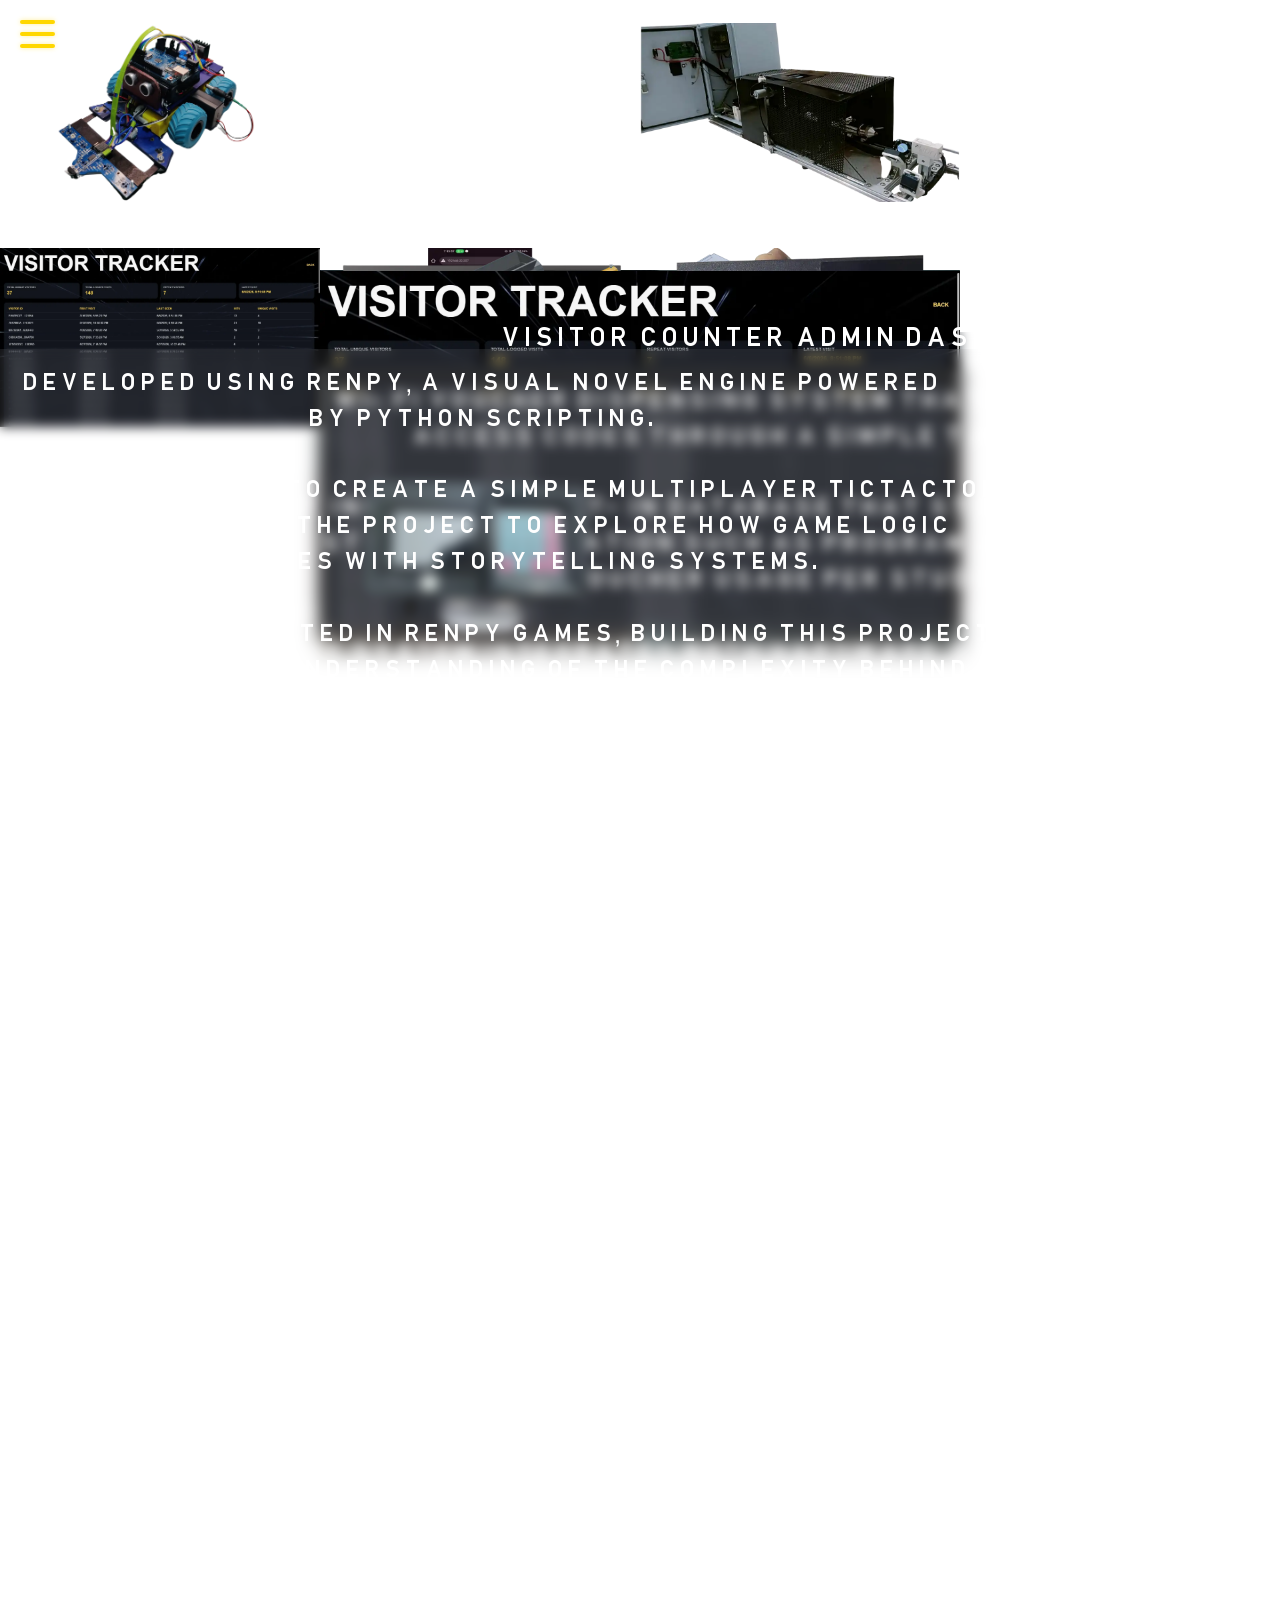
==== commit ac804d93: "side menu and admin dashboard updates" ====
--- a/frontend/index.html
+++ b/frontend/index.html
@@ -23,8 +23,15 @@
     <ul>
       <li><a href="#home">Home</a></li>
       <li><a href="#about">About Me</a></li>
-      <li><a href="#projects">Projects</a></li>
-      <li><a href="#contact-anchor">Contacts</a></li>
+
+      <li><a href="#" onclick="scrollToPercent(9); return false;">Projects</a></li>
+      <li><a href="#" onclick="scrollToPercent(25); return false;">- Extruder</a></li>
+      <li><a href="#" onclick="scrollToPercent(48); return false;">- WiVou</a></li>
+      <li><a href="#" onclick="scrollToPercent(60); return false;">- TicTacToe</a></li>
+      <li><a href="#" onclick="scrollToPercent(79); return false;">- SumoBot</a></li>
+      <li><a href="#" onclick="scrollToPercent(87); return false;">Admin Dashboard</a></li>
+
+      <li><a href="#" onclick="scrollToPercent(94.5); return false;">Contacts</a></li>
     </ul>
 
         <hr>
@@ -85,9 +92,14 @@
         <div class="content center">
           <h1 class="text-scale">
             <span style="--i:1; animation-name: scaleFromRight;">Z</span>
-            <a href="#contact-anchor" class="lambda-link" aria-label="Open admin page">
-              <span class="lambda" style="--i:8; animation-name: scaleFromCenter;">&lambda;</span>
+
+            <a href="#" class="lambda-link" aria-label="Open admin page"
+              onclick="scrollToPercent(90); return false;">
+              <span class="lambda" style="--i:8; animation-name: scaleFromCenter;">
+                &lambda;
+              </span>
             </a>
+
             <span style="--i:5; animation-name: scaleFromLeft;">F</span>
           </h1>
           <p class="computer-engineer">
@@ -141,17 +153,14 @@
     </video>
 
     <section id="projects" class="scroll-delay"></section>
-
-    <section id="contact-anchor"></section>
-
-    <!-- Contact anchor -->
-    <section id="contact"></section>
     
     <section class="scroll-container">
       <div class="stuck-grid">
         <div class="grid-item">Sumo -bot MKII </div> <!-- 1 -->
 
-        <div class="grid-item special"><b>Contacts</b></div> <!-- 11 -->
+        <div id="contact-anchor" class="grid-item special">
+        <b>Contacts</b>
+        </div>
 
         <div class="grid-item">WiVou: Wi-Fi Voucher Dispenser</div> <!-- 3 -->
 
@@ -229,10 +238,8 @@
 
           <div class="grid-item long-text">
             <p>
-              Link is in the side menu<br>
-              Click My Portfolio to<br>
-              see Resume, can be found <br>
-              in Home <br>
+              Click :My Portfolio:<br>
+              in home to see Resume<br>
             </p>
           </div> <!-- 24 -->
 
@@ -258,8 +265,26 @@
         
         <div class="grid-item"> <img src="images/17.webp"> </div> <!-- 35 -->
 
-        <div class="grid-item"></div> <!-- 36 -->
-        <div class="grid-item">scroll-snap</div> <!-- 37 -->
+        <div class="grid-item long-text">
+            <p>
+              This is an enhanced version of the visitor counter that was<br>
+              once integrated into this portfolio website. It can be accessed<br>
+              by clicking the lambda icon on the home page.<br>
+              <br>
+              The system tracks hashed visitor IDs, first and<br>
+              latest visit timestamps, total hits, and unique visits.<br>
+              <br>
+              Hits count every visit regardless of frequency, while unique<br>
+              visits are limited to one count per visitor every 24 hours.<br>
+              <br>
+              The admin dashboard is active and running but<br>
+              it is reserved for authorized reviewers only.<br>
+            </p>
+        </div> <!-- 36 -->
+
+        <div class="grid-item special">
+          <div class="grid-item"> <img src="images/27.webp"> </div> <!-- 37 -->
+        </div>
 
         <div class="grid-item special">
           <div class="grid-item long-text">
@@ -297,11 +322,11 @@
             </p>
           </div> <!-- 39 -->
 
-        <div class="grid-item"> <img src="images/21.webp"> </div> <!-- 40 -->
+        <div class="grid-item">Visitor Counter Admin Dashboard</div> <!-- 40 -->
 
         <div class="grid-item"> <img src="images/11.webp"> </div> <!-- 41 -->
 
-        <div class="grid-item">:fullscreen</div> <!-- 42 -->
+        <div class="grid-item"> <img src="images/27.webp"> </div> <!-- 42 -->
         
         <div class="grid-item"> <img src="images/13.webp"> </div> <!-- 43 -->
 
@@ -345,6 +370,16 @@
   
   <script src="https://unpkg.com/aos@2.3.4/dist/aos.js"></script>
   <script>
+    function scrollToPercent(percent) {
+      const scrollHeight = document.documentElement.scrollHeight - window.innerHeight;
+      const target = scrollHeight * (percent / 100);
+
+      window.scrollTo({
+        top: target,
+        behavior: "smooth"
+      });
+    }
+
   document.addEventListener("DOMContentLoaded", () => {
     const menuBtn = document.getElementById("menu-btn");
     const sideMenu = document.getElementById("side-menu");
@@ -448,7 +483,6 @@
           drawer.classList.remove("open");
         }
       });
-
   });
   </script>
   
--- a/frontend/style.css
+++ b/frontend/style.css
@@ -511,57 +511,57 @@
       font-size: clamp(2rem, 7vw, 9rem);
     }
 
-&:nth-of-type(1)  { animation-range: 77% 84.5% }  /* 1 — Sumobot name */
-&:nth-of-type(2)  { animation-range: 91% 96% }  /* 2 — Contacts */
-&:nth-of-type(3)  { animation-range: 46% 56% }  /* 3 — WIVOU */
-&:nth-of-type(4)  { animation-range: 53% 59% }  /* 4 — wi vou img 12 */
-&:nth-of-type(5)  { animation-range: 38% 42% }  /* 5 — dashboard camera view phone */
-&:nth-of-type(6)  { animation-range: 13.5% 17.5% }  /* 6 — This */
-&:nth-of-type(7)  { animation-range: 79.5% 85% }  /* 7 — Long Text SUMO BOT  */
-&:nth-of-type(8)  { animation-range: 85% 90% }  /* 8 — SUMOBOT pic 11 */
-&:nth-of-type(9)  { animation-range: 78% 83% }  /* 9 — SUMOBOT img 26  */
-&:nth-of-type(10) { animation-range: 41% 45% }  /* 10 — Motherboard */
-&:nth-of-type(11) { animation-range: 10% 14% }  /* 11 — Projects */
-&:nth-of-type(12) { animation-range: 35% 40% }  /* 12 — shredder name */
-&:nth-of-type(13) { animation-range: 72% 76% }  /* 13 — TWD name */
-&:nth-of-type(14) { animation-range: 14% 20% }  /* 14 — img 1 */
-&:nth-of-type(15) { animation-range: 60.5% 63.5% }  /* 15 — img 23 */
-&:nth-of-type(16) { animation-range: 67% 72% }  /* 16 — img 24 */
-&:nth-of-type(17) { animation-range: 65% 68% }  /* 17 — img 25 */
-&:nth-of-type(18) { animation-range: 60.5% 72% }  /* 18 — TicTacToe: Walking Dead */
-&:nth-of-type(19) { animation-range: 36% 40% }  /* 19 — straw shredder skeleton img 5 */
-&:nth-of-type(20) { animation-range: 90% 100% }  /* 20 — zaf.dominic@gmail.com */
-&:nth-of-type(21) { animation-range: 92% 100% }  /* 21 — GitHub */
-&:nth-of-type(22) { animation-range: 24% 33% }  /* 22 — Long text straw freelament */
-&:nth-of-type(23) { animation-range: 14% 18% }  /* 23 — is about */
-&:nth-of-type(24) { animation-range: 96% 100% }  /* 24 — IG */
-&:nth-of-type(25) { animation-range: 94% 100% }  /* 25 — STEAM */
-&:nth-of-type(26) { animation-range: 22% 33% }  /* 26 — straw-freelament */
-&:nth-of-type(27) { animation-range: 14% 20% }  /* 27 — ascent-override */
-&:nth-of-type(28) { animation-range: 57% 61% }  /* 28 — wivou img 14 */
-&:nth-of-type(29) { animation-range: 96% 96% }  /* 29 — inset */
-&:nth-of-type(30) { animation-range: 96% 96% }  /* 30 — @container */
-&:nth-of-type(31) { animation-range: 32% 36% }  /* 31 — Dashboard web interface img 10 */
-&:nth-of-type(32) { animation-range: 12% 16% }  /* 32 — wivou img 13 */
-&:nth-of-type(33) { animation-range: 48% 52% }  /* 33 — @scope */
-&:nth-of-type(34) { animation-range: 34% 38% }  /* 34 — Extruder heat chamber */
-&:nth-of-type(35) { animation-range: 39% 42% }  /* 35 — Dashboard camera view pc */
-&:nth-of-type(36) { animation-range: 24% 34% }  /* 36 — Capstone Project */
-&:nth-of-type(37) { animation-range: 98% 98% }  /* 37 — scroll-snap */
-&:nth-of-type(38) { animation-range: 18% 23% }  /* 38 — Long text paragraph */
-&:nth-of-type(39) { animation-range: 48% 54% }  /* 39 — Long text WIVOU */
-&:nth-of-type(40) { animation-range: 95% 95% }  /* 40 —  */
-&:nth-of-type(41) { animation-range: 11% 16% }  /* 41 — <img src="images/11.png"> */
-&:nth-of-type(42) { animation-range: 96% 96% }  /* 42 — :fullscreen */
-&:nth-of-type(43) { animation-range: 56% 60% }  /* 43 — wi vou img 13 */
-&:nth-of-type(44) { animation-range: 73% 78% }  /* 44 — Long text TWD */
-&:nth-of-type(45) { animation-range: 34% 37% }  /* 45 — Extruder end cap */
-&:nth-of-type(46) { animation-range: 29% 31% }  /* 46 — straw-freelament picture */
-&:nth-of-type(47) { animation-range: 98% 98% }  /* 47 — Is about fail*/
-&:nth-of-type(48) { animation-range: 35% 42% }  /* 48 — shredder picture */
-&:nth-of-type(49) { animation-range: 94% 94% }  /* 49 — emtpy = pag same percentage */
-&:nth-of-type(50) { animation-range: 43% 47% }  /* 50 — Extruder case */
-&:nth-of-type(51) { animation-range: 14% 19% }  /* 51 — Website */
+      &:nth-of-type(1)  { animation-range: 75% 82.5% }  /* 1 — Sumobot name */
+      &:nth-of-type(2)  { animation-range: 93% 98% }  /* 2 — Contacts */
+      &:nth-of-type(3)  { animation-range: 44% 54% }  /* 3 — WIVOU */
+      &:nth-of-type(4)  { animation-range: 51% 57% }  /* 4 — wi vou img 12 */
+      &:nth-of-type(5)  { animation-range: 36% 40% }  /* 5 — dashboard camera view phone */
+      &:nth-of-type(6)  { animation-range: 11.5% 15.5% }  /* 6 — This */
+      &:nth-of-type(7)  { animation-range: 77.5% 83% }  /* 7 — Long Text SUMO BOT  */
+      &:nth-of-type(8)  { animation-range: 83% 86% }  /* 8 — SUMOBOT pic 11 */
+      &:nth-of-type(9)  { animation-range: 76% 81% }  /* 9 — SUMOBOT img 26  */
+      &:nth-of-type(10) { animation-range: 39% 43% }  /* 10 — Motherboard */
+      &:nth-of-type(11) { animation-range: 8% 12% }  /* 11 — Projects */
+      &:nth-of-type(12) { animation-range: 33% 38% }  /* 12 — shredder name */
+      &:nth-of-type(13) { animation-range: 70% 74% }  /* 13 — TWD name */
+      &:nth-of-type(14) { animation-range: 12% 18% }  /* 14 — img 1 */
+      &:nth-of-type(15) { animation-range: 58.5% 61.5% }  /* 15 — img 23 */
+      &:nth-of-type(16) { animation-range: 65% 70% }  /* 16 — img 24 */
+      &:nth-of-type(17) { animation-range: 63% 66% }  /* 17 — img 25 */
+      &:nth-of-type(18) { animation-range: 58.5% 70% }  /* 18 — TicTacToe: Walking Dead */
+      &:nth-of-type(19) { animation-range: 34% 38% }  /* 19 — straw shredder skeleton img 5 */
+      &:nth-of-type(20) { animation-range: 92% 100% }  /* 20 — zaf.dominic@gmail.com */
+      &:nth-of-type(21) { animation-range: 94% 100% }  /* 21 — GitHub */
+      &:nth-of-type(22) { animation-range: 22% 31% }  /* 22 — Long text straw freelament */
+      &:nth-of-type(23) { animation-range: 12% 16% }  /* 23 — is about */
+      &:nth-of-type(24) { animation-range: 96% 100% }  /* 24 — Long text */
+      &:nth-of-type(25) { animation-range: 94% 100% }  /* 25 — LinkedIN */
+      &:nth-of-type(26) { animation-range: 20% 31% }  /* 26 — straw-freelament */
+      &:nth-of-type(27) { animation-range: 12% 18% }  /* 27 — ascent-override */
+      &:nth-of-type(28) { animation-range: 55% 59% }  /* 28 — wivou img 14 */
+      &:nth-of-type(29) { animation-range: 94% 94% }  /* 29 — inset */
+      &:nth-of-type(30) { animation-range: 94% 94% }  /* 30 — @container */
+      &:nth-of-type(31) { animation-range: 30% 34% }  /* 31 — Dashboard web interface img 10 */
+      &:nth-of-type(32) { animation-range: 10% 14% }  /* 32 — wivou img 13 */
+      &:nth-of-type(33) { animation-range: 46% 50% }  /* 33 — @scope */
+      &:nth-of-type(34) { animation-range: 32% 36% }  /* 34 — Extruder heat chamber */
+      &:nth-of-type(35) { animation-range: 37% 40% }  /* 35 — Dashboard camera view pc */
+      &:nth-of-type(36) { animation-range: 88% 94.5% }  /* 36 — LongText Visitor Counter */
+      &:nth-of-type(37) { animation-range: 86% 89% }  /* 37 — img 27 */
+      &:nth-of-type(38) { animation-range: 16% 21% }  /* 38 — Long text paragraph */
+      &:nth-of-type(39) { animation-range: 46% 52% }  /* 39 — Long text WIVOU */
+      &:nth-of-type(40) { animation-range: 89% 91% }  /* 40 — Visitor Counter Admin Dashboard */
+      &:nth-of-type(41) { animation-range: 9% 14% }  /* 41 — <img src="images/11.png"> */
+      &:nth-of-type(42) { animation-range: 89% 93.5% }  /* 42 — img 27 */
+      &:nth-of-type(43) { animation-range: 54% 58% }  /* 43 — wi vou img 13 */
+      &:nth-of-type(44) { animation-range: 71% 76% }  /* 44 — Long text TWD */
+      &:nth-of-type(45) { animation-range: 32% 35% }  /* 45 — Extruder end cap */
+      &:nth-of-type(46) { animation-range: 27% 29% }  /* 46 — straw-freelament picture */
+      &:nth-of-type(47) { animation-range: 96% 96% }  /* 47 — Is about fail*/
+      &:nth-of-type(48) { animation-range: 33% 40% }  /* 48 — shredder picture */
+      &:nth-of-type(49) { animation-range: 92% 92% }  /* 49 — emtpy = pag same percentage */
+      &:nth-of-type(50) { animation-range: 41% 45% }  /* 50 — Extruder case */
+      &:nth-of-type(51) { animation-range: 12% 17% }  /* 51 — Website */
 
 
     @supports (animation-timeline: scroll()) {
@@ -577,7 +577,7 @@
       &:nth-of-type(9) { grid-area: 3/2 }
       &:nth-of-type(10) { grid-area: 3/2 }
       &:nth-of-type(11) { grid-area: 3/3 }
-      &:nth-of-type(12) { grid-area: 3/4 }
+      &:nth-of-type(12) { grid-area: 3/3 }
       &:nth-of-type(13) { grid-area: 2/2 }
       &:nth-of-type(14) { grid-area: 4/2 }
       &:nth-of-type(15) { grid-area: 3/3 }
@@ -601,19 +601,19 @@
       &:nth-of-type(33) { grid-area: 2/2 }
       &:nth-of-type(34) { grid-area: 2/2 }
       &:nth-of-type(35) { grid-area: 3/3 }
-      &:nth-of-type(36) { grid-area: 2/4 }
+      &:nth-of-type(36) { grid-area: 3/3 }
       &:nth-of-type(37) { grid-area: 3/1 }
       &:nth-of-type(38) { grid-area: 3/2 }
       &:nth-of-type(39) { grid-area: 3/3 }
-      &:nth-of-type(40) { grid-area: 3/4 }
+      &:nth-of-type(40) { grid-area: 2/3 }
       &:nth-of-type(41) { grid-area: 1/1 }
-      &:nth-of-type(42) { grid-area: 1/2 }
+      &:nth-of-type(42) { grid-area: 2/1 }
       &:nth-of-type(43) { grid-area: 3/2 }
       &:nth-of-type(44) { grid-area: 3/2 }
       &:nth-of-type(45) { grid-area: 4/1 }
       &:nth-of-type(46) { grid-area: 4/2 }
       &:nth-of-type(47) { grid-area: 4/3 }
-      &:nth-of-type(48) { grid-area: 4/4 }
+      &:nth-of-type(48) { grid-area: 4/3 }
       &:nth-of-type(49) { grid-area: 3/1 }
       &:nth-of-type(50) { grid-area: 3/3 }
       &:nth-of-type(51) { grid-area: 3/3 }
@@ -647,11 +647,11 @@
 
 .scroll-container {
   position: relative;
-  height: 400vh;   /* controls scroll distance for animation */
+  height: 800vh;   /* controls scroll distance for animation */
 }
 
 .scroll-delay {
-  height: 1500vh;  /* SCROLL DELAY HERE — change this */
+  height: 3000vh;  /* SCROLL DELAY HERE — change this if you want to add more in the scroll animation */
 }
 
                                                             /* CSS animation */
@@ -732,10 +732,8 @@
   margin: 0;
 }
 
-#contact {
-  height: 1px;
-  margin-top: -135vh;
-  scroll-margin-top: 100px;
+#contacts {
+  scroll-margin-top: 500px;
 }
 
 #side-menu p {
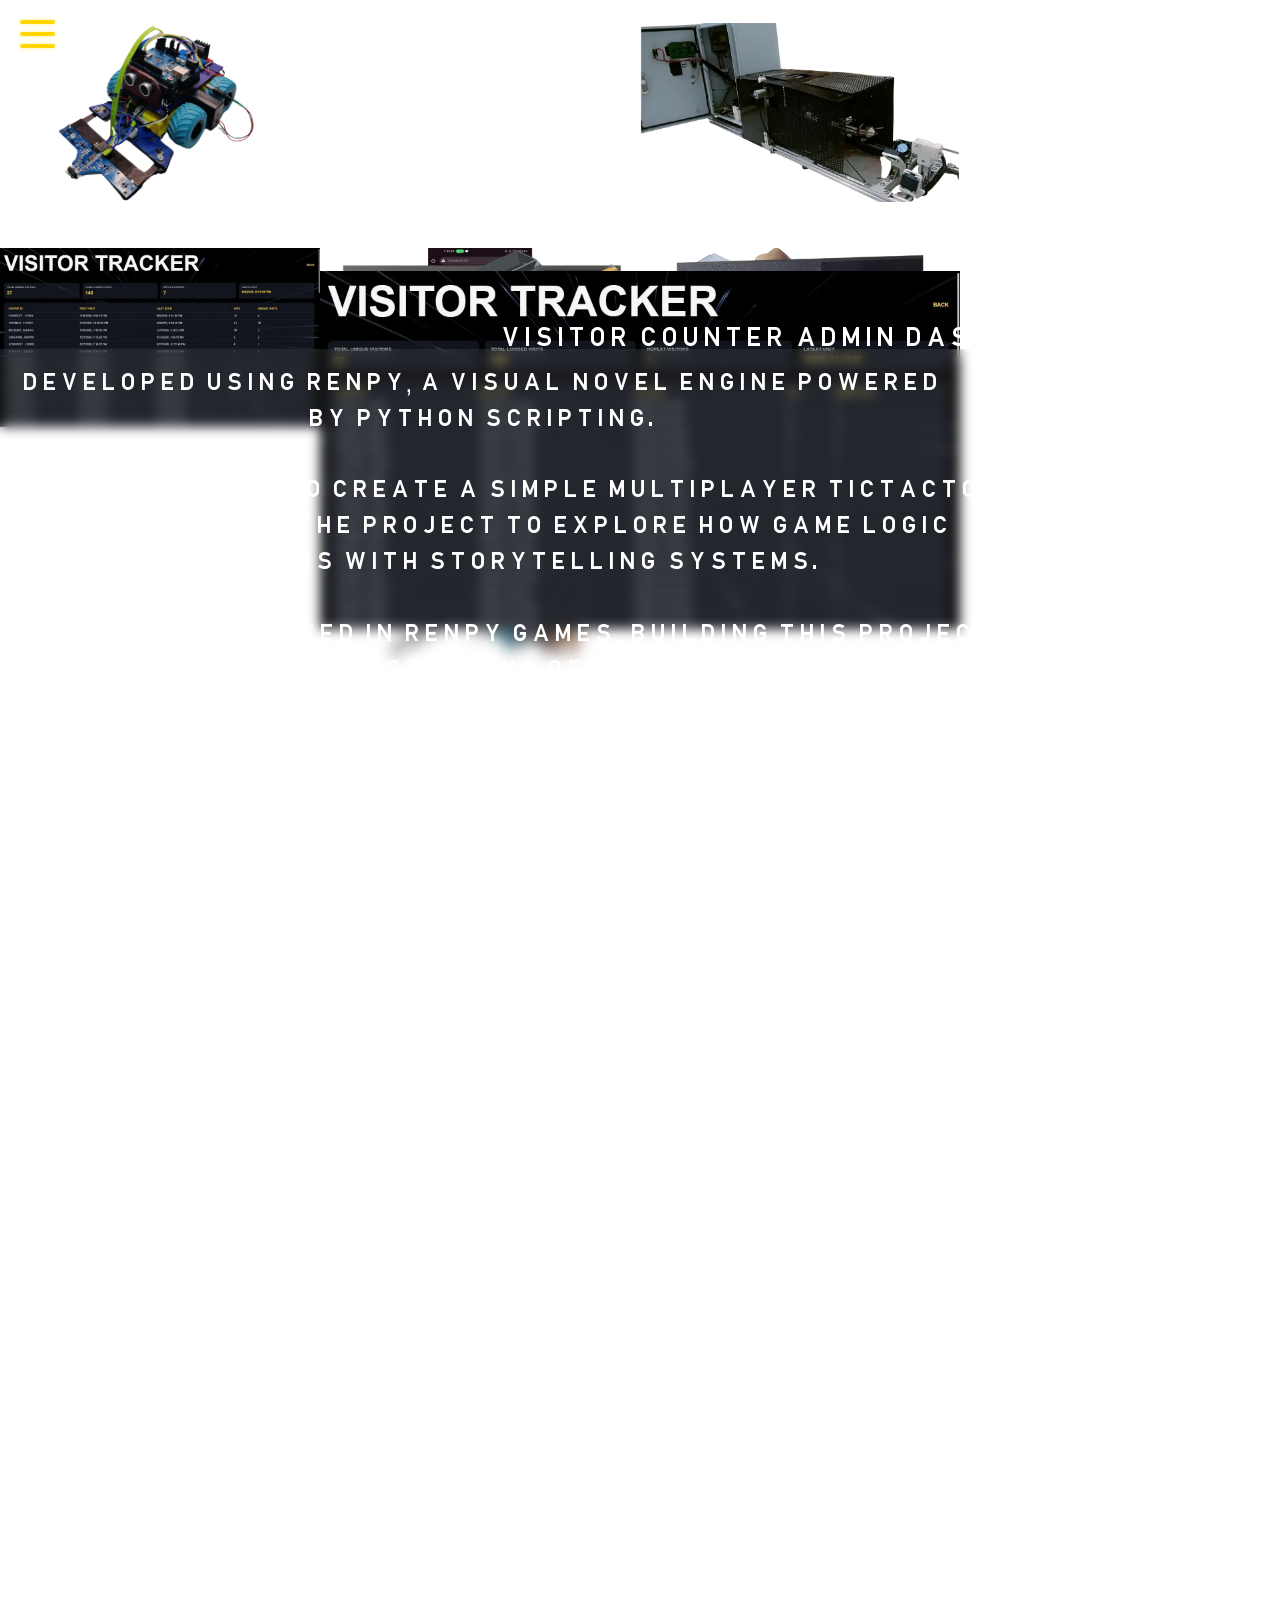
==== commit bea75743: "Lambda code update 2 and favicon" ====
--- a/frontend/index.html
+++ b/frontend/index.html
@@ -3,7 +3,8 @@
 <head>
   <meta charset="UTF-8" />
   <meta name="viewport" content="width=device-width, initial-scale=1.0" />
-  <title>My Portfolio</title>
+  <title>Paolo Dominic Zafra | Portfolio</title>
+  <link rel="icon" type="image/png" href="favicon.png">
   <link rel="stylesheet" href="style.css?v=1"/>
   <link href="https://unpkg.com/aos@2.3.4/dist/aos.css" rel="stylesheet">
   <link href="https://fonts.googleapis.com/css2?family=Orbitron:wght@500&display=swap" rel="stylesheet">
--- a/frontend/style.css
+++ b/frontend/style.css
@@ -651,7 +651,7 @@
 }
 
 .scroll-delay {
-  height: 3000vh;  /* SCROLL DELAY HERE — change this if you want to add more in the scroll animation */
+  height: 1500vh;  /* SCROLL DELAY HERE — change this if you want to add more in the scroll animation */
 }
 
                                                             /* CSS animation */
